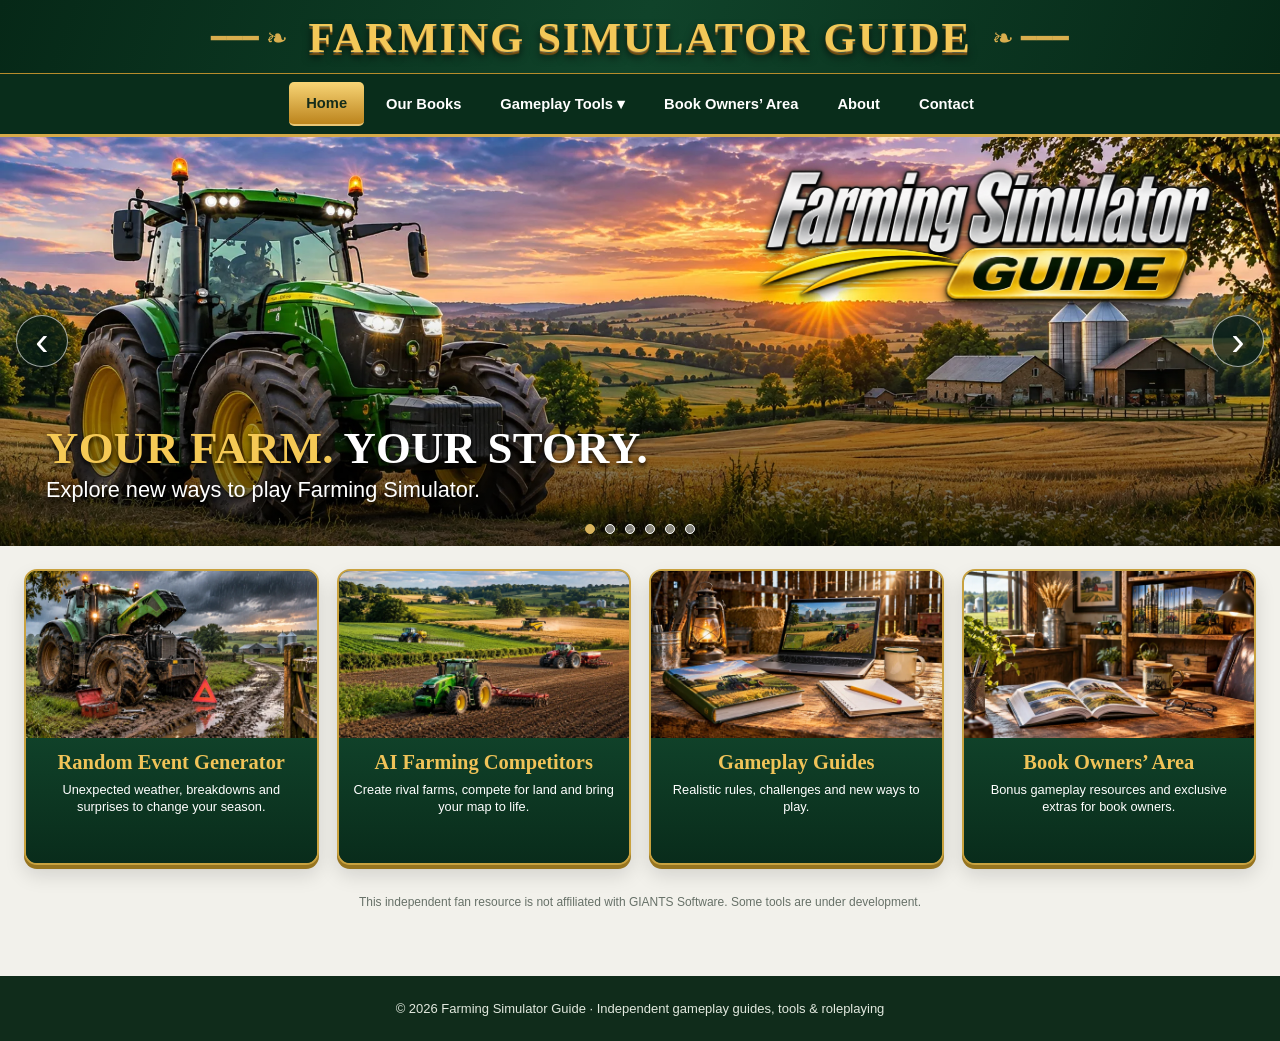
==== index.html @ 4d7d8527 "Fix link to Random Events in navigation Updated the link for Random Events in the navigation menu." ====
<!doctype html><html lang="en"><head><meta charset="utf-8"><meta name="viewport" content="width=device-width,initial-scale=1"><meta name="description" content="Farming Simulator Guide — gameplay tools, roleplaying guides and farming challenges."><title>Home | Farming Simulator Guide</title><link rel="stylesheet" href="style.css"></head><body><header class="brand"><a href="index.html" aria-label="Farming Simulator Guide home"><span class="brand-line" aria-hidden="true">━━━ ❧</span><span class="brand-title">FARMING SIMULATOR GUIDE</span><span class="brand-line" aria-hidden="true">❧ ━━━</span></a></header><nav class="nav" aria-label="Main navigation"><a href="index.html">Home</a><a href="books.html">Our Books</a><div class="nav-menu"><button type="button" class="nav-toggle" aria-expanded="false">Gameplay Tools ▾</button><div class="nav-dropdown"><a href="random-events/">Random Events</a><a href="ai-competitors.html">AI Farming Competitors</a><a href="gameplay-guides.html">Gameplay Guides</a></div></div><a href="book-owners.html">Book Owners’ Area</a><a href="about.html">About</a><a href="contact.html">Contact</a></nav><section class="slider" id="home" aria-label="Farming scenes slideshow"><div class="slide active first-slide" aria-hidden="false"><img class="slide-photo" src="assets/first-banner-no-stripe.webp" alt="Green tractor and countryside at sunset"><img class="hero-logo-image" src="assets/farming-simulator-guide-logo.png" alt="Farming Simulator Guide"><div class="caption"><h1><em>YOUR FARM.</em> YOUR STORY.</h1><p>Explore new ways to play Farming Simulator.</p></div></div><div class="slide " aria-hidden="true"><img class="slide-photo" src="assets/events.webp" alt="Fields and countryside"><div class="caption"><h1><em>MAKE EVERY SEASON</em> DIFFERENT</h1><p>New challenges. New opportunities. Every year.</p></div></div><div class="slide " aria-hidden="true"><img class="slide-photo" src="assets/competitors.webp" alt="Working farm landscape"><div class="caption"><h1><em>YOUR NEIGHBOURS.</em> YOUR RIVALS.</h1><p>Bring competing farms and changing fortunes to life.</p></div></div><div class="slide " aria-hidden="true"><img class="slide-photo" src="assets/books.webp" alt="Farm scene"><div class="caption"><h1><em>EXPECT THE</em> UNEXPECTED</h1><p>Random events can change the course of your farm.</p></div></div><div class="slide " aria-hidden="true"><img class="slide-photo" src="assets/owners.webp" alt="Rural farm"><div class="caption"><h1><em>BUILD YOUR FARMING</em> LEGACY</h1><p>Start small. Make decisions. Shape your future.</p></div></div><div class="slide " aria-hidden="true"><img class="slide-photo" src="assets/sixth-banner-clean.webp" alt="Green tractor on rolling farmland at sunset"><div class="caption"><h1><em>EVERY FARM</em> HAS A STORY</h1><p>Create a farming experience that is uniquely yours.</p></div></div><button class="slide-arrow previous" aria-label="Previous banner">‹</button><button class="slide-arrow next" aria-label="Next banner">›</button><div class="dots" aria-label="Select banner"></div></section><main id="tools"><div class="intro"><h2>Bring Your Farm to Life</h2><p>Realistic challenges, rival farmers and new ideas for every Farming Simulator season.</p></div><div class="grid"><a class="tile" id="events" href="random-events/"><div class="pic"><img src="assets/box-events.webp" alt="Lightning storm and dramatic weather" loading="lazy"></div><div class="tile-copy"><h3>Random Event Generator</h3><p>Unexpected weather, breakdowns and surprises to change your season.</p></div></a><a class="tile" id="competitors" href="ai-competitors.html"><div class="pic"><img src="assets/box-competitors.webp" alt="Neighbouring farms and agricultural machinery" loading="lazy"></div><div class="tile-copy"><h3>AI Farming Competitors</h3><p>Create rival farms, compete for land and bring your map to life.</p></div></a><a class="tile" id="guides" href="gameplay-guides.html"><div class="pic"><img src="assets/box-guides.webp" alt="Countryside farming scene" loading="lazy"></div><div class="tile-copy"><h3>Gameplay Guides</h3><p>Realistic rules, challenges and new ways to play.</p></div></a><a class="tile" id="owners" href="book-owners.html"><div class="pic"><img src="assets/box-owners.webp" alt="Farm countryside" loading="lazy"></div><div class="tile-copy"><h3>Book Owners’ Area</h3><p>Bonus gameplay resources and exclusive extras for book owners.</p></div></a></div><p class="note">This independent fan resource is not affiliated with GIANTS Software. Some tools are under development.</p></main><footer>© 2026 Farming Simulator Guide · Independent gameplay guides, tools &amp; roleplaying</footer><script src="slideshow.js" defer></script><script>document.querySelectorAll(".nav a").forEach(a=>{if(a.getAttribute("href")===location.pathname.split("/").pop()||(location.pathname.endsWith("/")&&a.getAttribute("href")==="index.html"))a.setAttribute("aria-current","page")})</script><script src="navigation.js" defer></script></body></html>
---- style.css ----
:root{--green:#123721;--gold:#d8b35c}*{box-sizing:border-box}body{margin:0;background:#f2f1eb;color:#1e3526;font-family:Arial,Helvetica,sans-serif}.brand{background:#10351f;color:white;text-align:center;min-height:clamp(105px,13vw,170px);padding:0}.brand strong{display:block;font-size:clamp(24px,3.4vw,43px);font-weight:900;letter-spacing:.06em;text-shadow:0 2px 2px #0008}.brand strong span{color:#b8c7bf}.brand small{display:block;color:#e1c37a;letter-spacing:.24em;font-size:11px;margin-top:5px}.nav{background:#204c30;display:flex;justify-content:center;gap:3px;flex-wrap:wrap;padding:8px}.nav a{color:white;text-decoration:none;font-size:14px;font-weight:700;padding:10px 15px}.nav a:hover{background:#3b6846}.slider{position:relative;height:clamp(290px,38vw,490px);overflow:hidden;background:#172d1d}.slide{position:absolute;inset:0;opacity:0;transition:opacity 1s ease;pointer-events:none}.slide.active{opacity:1;pointer-events:auto}.slide img{width:100%;height:100%;object-fit:cover;object-position:center}.slide:after{content:"";position:absolute;inset:40% 0 0;background:linear-gradient(transparent,rgba(5,21,10,.88))}.caption{position:absolute;z-index:2;bottom:42px;left:max(5%,calc((100vw - 1160px)/2));right:8%;color:white;text-shadow:0 2px 7px #000c}.caption h1{font-size:clamp(25px,3.4vw,47px);margin:0 0 7px;letter-spacing:.035em;line-height:1.08}.caption h1 em{font-style:normal;color:var(--gold)}.caption p{font-size:clamp(14px,1.6vw,20px);margin:0;color:#f2f2e9}.dots{position:absolute;z-index:3;bottom:12px;left:0;right:0;display:flex;justify-content:center;gap:10px}.dots button{border:1px solid white;background:#ffffff77;border-radius:50%;width:10px;height:10px;padding:0;cursor:pointer}.dots button.active{background:var(--gold);border-color:var(--gold)}main{max-width:1180px;margin:auto;padding:34px 20px 55px}.intro{text-align:center;margin-bottom:30px}.intro h2{font-size:clamp(24px,3vw,34px);margin:0 0 10px;color:#173e26}.intro p{color:#536457;margin:0;font-size:16px;line-height:1.5}.grid{display:grid;grid-template-columns:repeat(4,minmax(0,1fr));gap:16px}.tile{border:2px solid #bfa15a;border-radius:8px;overflow:hidden;background:#183d27;box-shadow:0 5px 16px #0002;text-decoration:none;color:white}.tile .pic{height:180px;position:relative;overflow:hidden}.pic img{width:100%;height:100%;object-fit:cover;transition:transform .3s}.tile:hover img{transform:scale(1.04)}.pic:after{content:"";position:absolute;inset:0;background:linear-gradient(#0002,#081a0c9c)}.overlay{position:absolute;z-index:1;inset:0;display:flex;flex-direction:column;align-items:center;justify-content:center;gap:8px;text-align:center;padding:12px}.overlay svg{width:50px;height:50px;fill:none;stroke:white;stroke-width:2;stroke-linecap:round;stroke-linejoin:round;filter:drop-shadow(0 2px 3px #0008)}.overlay h3{font-size:clamp(16px,1.65vw,23px);text-shadow:0 2px 6px #000;margin:0}.tile p{margin:0;min-height:70px;padding:13px 10px;text-align:center;font-size:13px;line-height:1.5;color:#e4eadd}.note{text-align:center;color:#677168;font-size:12px;line-height:1.6;margin-top:24px}footer{background:#102c1b;color:#e2e9df;padding:25px;text-align:center;font-size:13px}@media(max-width:650px){.brand strong{letter-spacing:0}.brand small{letter-spacing:.12em}.nav a{padding:9px;font-size:12px}.grid{grid-template-columns:repeat(2,minmax(0,1fr))}.slider{height:340px}.caption{bottom:43px;left:20px;right:20px}.tile .pic{height:190px}}
@media(max-width:430px){.grid{grid-template-columns:1fr}} .intro{display:none}main{padding-top:22px}
.brand{display:flex;justify-content:center;align-items:center;padding:10px 20px}.brand img{height:clamp(85px,11vw,148px);max-width:min(85%,550px);object-fit:contain;background:#fff;border-radius:4px}.nav a[aria-current="page"]{color:#e9c574;border-bottom:2px solid #e9c574}.inner{max-width:950px;margin:35px auto 75px;padding:0 22px;min-height:45vh}.inner h1{color:#173e26}.inner p{line-height:1.65}.inner a{color:#145b32}.coming{background:white;border-left:4px solid #d8b35c;padding:22px;border-radius:5px}.home-link{display:inline-block;margin-top:15px}.nav{gap:2px}.nav a{padding:10px 12px}@media(max-width:700px){.brand img{max-width:95%}}
/* Approved dark green and gold homepage branding */
.brand{min-height:0;padding:14px 15px 10px;background:linear-gradient(110deg,#062817,#10432a 50%,#062817);border-bottom:1px solid #b78c2c}.brand a{display:flex;align-items:center;justify-content:center;gap:20px;text-decoration:none}.brand-title{font-family:Georgia,serif;font-weight:900;letter-spacing:.045em;font-size:clamp(21px,3.3vw,53px);line-height:1.15;color:#f3c858;text-shadow:0 1px #fff3,0 3px 1px #765013,0 5px 8px #000b}.brand-line{color:#d9ae4e;font-size:clamp(12px,2vw,28px);white-space:nowrap}.nav{background:#092d1b;border-bottom:3px solid #d6aa49;gap:5px;align-items:center}.nav a,.nav-toggle{font:700 clamp(12px,1.15vw,17px) Arial,sans-serif;color:#fff;padding:13px 17px;border:0;background:none;cursor:pointer;text-decoration:none}.nav a:hover,.nav-toggle:hover{background:#1c5234;color:#f6d577}.nav>a:first-child{background:linear-gradient(#f8d576,#bc841d);color:#152c1a;border-radius:5px}.nav-menu{position:relative}.nav-dropdown{display:none;position:absolute;top:100%;left:0;z-index:20;background:#0d3521;min-width:215px;box-shadow:0 7px 15px #0008}.nav-dropdown a{display:block;font-size:14px}.nav-menu:hover .nav-dropdown,.nav-menu:focus-within .nav-dropdown,.nav-toggle[aria-expanded="true"]+.nav-dropdown{display:block}.slider{height:clamp(300px,32vw,530px)}.slide:first-child:after{display:none}.slide:first-child img{object-position:center}.slide-arrow{position:absolute;z-index:5;top:50%;transform:translateY(-50%);background:#081e15b8;border:1px solid #fff9;border-radius:50%;color:white;font-size:40px;width:52px;height:52px;line-height:35px;cursor:pointer}.slide-arrow.previous{left:16px}.slide-arrow.next{right:16px}.slider.showing-first .slide-arrow{opacity:0;}.slider.showing-first .slide-arrow:focus-visible,.slider.showing-first .slide-arrow:hover{opacity:1}.slider.showing-first .dots{opacity:0}.slider.showing-first .dots:hover,.slider.showing-first .dots:focus-within{opacity:1}.caption h1{font-family:Georgia,serif;text-shadow:0 3px 5px #000e}.caption h1 em{color:#f3c85b}.tile{border-color:#c9a23f;border-radius:16px;box-shadow:0 4px 0 #977520,0 10px 20px #0002}.tile .pic{height:190px}.tile p{background:linear-gradient(#104827,#082d18);font-size:15px;min-height:78px}.overlay svg{width:60px;height:60px;stroke-width:2.4}.overlay h3{font-size:clamp(18px,1.6vw,25px)}main{max-width:1550px;padding:23px 24px 52px}.grid{gap:18px}.note{margin-top:28px}@media(max-width:700px){.brand-line{display:none}.nav a,.nav-toggle{padding:10px 9px}.slider{height:340px}.slide:first-child img{object-fit:cover;object-position:center}.slide-arrow{width:40px;height:40px;font-size:30px}.tile .pic{height:160px}}


/* First banner: clean photograph, real HTML logo and identical caption styles. */
.first-slide::after{display:block!important;inset:35% 0 0;background:linear-gradient(transparent,rgba(5,21,10,.80))}
.first-slide .caption{bottom:42px}
.hero-logo{position:absolute;z-index:2;top:8%;right:7%;display:flex;flex-direction:column;align-items:center;filter:drop-shadow(0 3px 4px #000a);pointer-events:none}
.hero-logo span{font-family:Arial,Helvetica,sans-serif;font-size:clamp(23px,3.3vw,52px);font-weight:1000;font-style:italic;letter-spacing:-.07em;line-height:1.05;color:#f6f7f5;-webkit-text-stroke:1.5px #13251b;text-shadow:2px 3px 1px #000}
.hero-logo strong{font:italic 900 clamp(15px,1.8vw,29px) Arial,Helvetica,sans-serif;color:#153b21;background:linear-gradient(#f9d77b,#d6a33d);border:2px solid #e8c56c;border-radius:7px;padding:3px 28px;box-shadow:0 3px 5px #0009}
@media(max-width:700px){.hero-logo{top:9%;right:5%}.hero-logo span{font-size:clamp(18px,5vw,28px)}.hero-logo strong{font-size:15px;padding:2px 18px}}

/* Hero assets are independent: background photograph, transparent logo, HTML copy. */
.first-slide .hero-logo{top:7%;right:5%;width:min(46%,660px);display:flex;align-items:center;gap:0;filter:drop-shadow(0 3px 4px #000a)}
.first-slide .hero-logo img{display:block;width:100%;height:auto;object-fit:contain;max-width:none;background:none;border:0}
.first-slide .hero-logo strong{font:italic 900 clamp(17px,2.7vw,40px) Arial,sans-serif;letter-spacing:.06em;padding:4px 40px;transform:skew(-9deg);border-radius:10px;background:linear-gradient(#ffe69a,#e3ad32 65%,#a86b0a);border:2px solid #ffe18a;color:#13381d;box-shadow:0 4px 7px #0009;margin-top:-10px}
.first-slide .caption{left:6%;bottom:46px;right:20%}
.first-slide .caption h1{font-family:Georgia,'Times New Roman',serif;font-size:clamp(23px,3.2vw,48px)}
@media(max-width:700px){.first-slide .hero-logo{width:55%;right:4%;top:7%}.first-slide .hero-logo strong{font-size:15px;padding:3px 20px}.first-slide .caption{left:5%;right:5%;bottom:40px}}

/* Homepage: photographs, logo and all copy are independent elements. */
.slider .slide .slide-photo{width:100%;height:100%;object-fit:cover;display:block}
.hero-logo-image{position:absolute;z-index:3;top:6%;right:5%;width:min(47%,680px);height:auto!important;object-fit:contain!important;filter:drop-shadow(0 3px 5px #0009)}
.slide .caption{left:5%;right:4%;bottom:42px;max-width:1100px}
.slide .caption h1{font-family:Georgia,'Times New Roman',serif;font-size:clamp(24px,3.2vw,49px);font-weight:700;letter-spacing:.005em;color:#fff}
.slide .caption h1 em{font-style:normal;color:#f3c85b}
.slide .caption p{font:400 clamp(15px,1.45vw,21px) Arial,sans-serif;color:white}
.slide:after,.first-slide:after{content:'';display:block!important;position:absolute;inset:45% 0 0;background:linear-gradient(transparent,rgba(0,0,0,.65));pointer-events:none}
/* Remove old green ribbons and decorative striped borders from all slides. */
.slider,.slide,.slide-photo{border:0!important;box-shadow:none!important}
.slider .dots{opacity:1!important}
.slider .slide-arrow{opacity:1!important}
.tile{border:2px solid #c9a23f;border-radius:13px;background:#0c301d;overflow:hidden}
.tile .pic{height:clamp(145px,13vw,205px)}
.tile .pic:after{display:none}
.tile .pic img{object-fit:cover}
.tile-copy{background:linear-gradient(180deg,#104129,#092c1b);padding:13px 12px 17px;min-height:125px;text-align:center}
.tile-copy h3{font:700 clamp(17px,1.6vw,24px) Georgia,serif;color:#f0c358;margin:0 0 7px}
.tile-copy p{background:none;min-height:0;padding:0;font-size:clamp(12px,1vw,15px);line-height:1.4;color:#fff;margin:0}
@media(max-width:700px){.hero-logo-image{width:55%;right:4%;top:6%}.slide .caption{bottom:40px;left:5%;right:5%}.tile-copy{min-height:115px}}


/* APPROVED HOMEPAGE BANNERS: separate photo, logo and editable captions. */
.slider{border:0!important;box-shadow:none!important;background:#092818}
.slider .slide{border:0!important;box-shadow:none!important}
.slider .slide-photo{position:absolute;inset:0;width:100%;height:100%;object-fit:cover;object-position:center;}
.slider .slide::before{content:none!important}
.slider .slide::after{content:""!important;display:block!important;position:absolute;inset:42% 0 0;background:linear-gradient(transparent,rgba(0,0,0,.70));pointer-events:none}
.slider .caption{position:absolute;z-index:3;bottom:43px;left:3.6%;right:4%;max-width:none;text-shadow:1px 3px 5px #000e}
.slider .caption h1{font-family:Georgia,'Times New Roman',serif;font-size:clamp(25px,3.5vw,61px);font-weight:700;letter-spacing:.005em;line-height:1.05;margin:0 0 5px;color:#fff}
.slider .caption h1 em{font-style:normal;color:#f5c955}
.slider .caption p{font-family:Arial,Helvetica,sans-serif;font-size:clamp(14px,1.7vw,24px);font-weight:400;color:#fff;margin:0}
.slider .hero-logo-image{position:absolute;z-index:4;top:4%;right:3.5%;width:min(39%,660px);height:auto!important;object-fit:contain!important;filter:drop-shadow(0 3px 5px #000a)}
.slider .dots,.slider .slide-arrow{opacity:1!important}
@media(max-width:700px){.slider .hero-logo-image{width:52%;top:5%;right:3%}.slider .caption{left:5%;bottom:43px;right:4%}.slider .caption h1{font-size:clamp(22px,5vw,34px)}.slider .caption p{font-size:clamp(13px,3vw,17px)}}

/* First banner only: preserve natural image proportions, no stretching. */
.slider .first-slide .slide-photo{object-fit:cover!important;object-position:center center!important;}
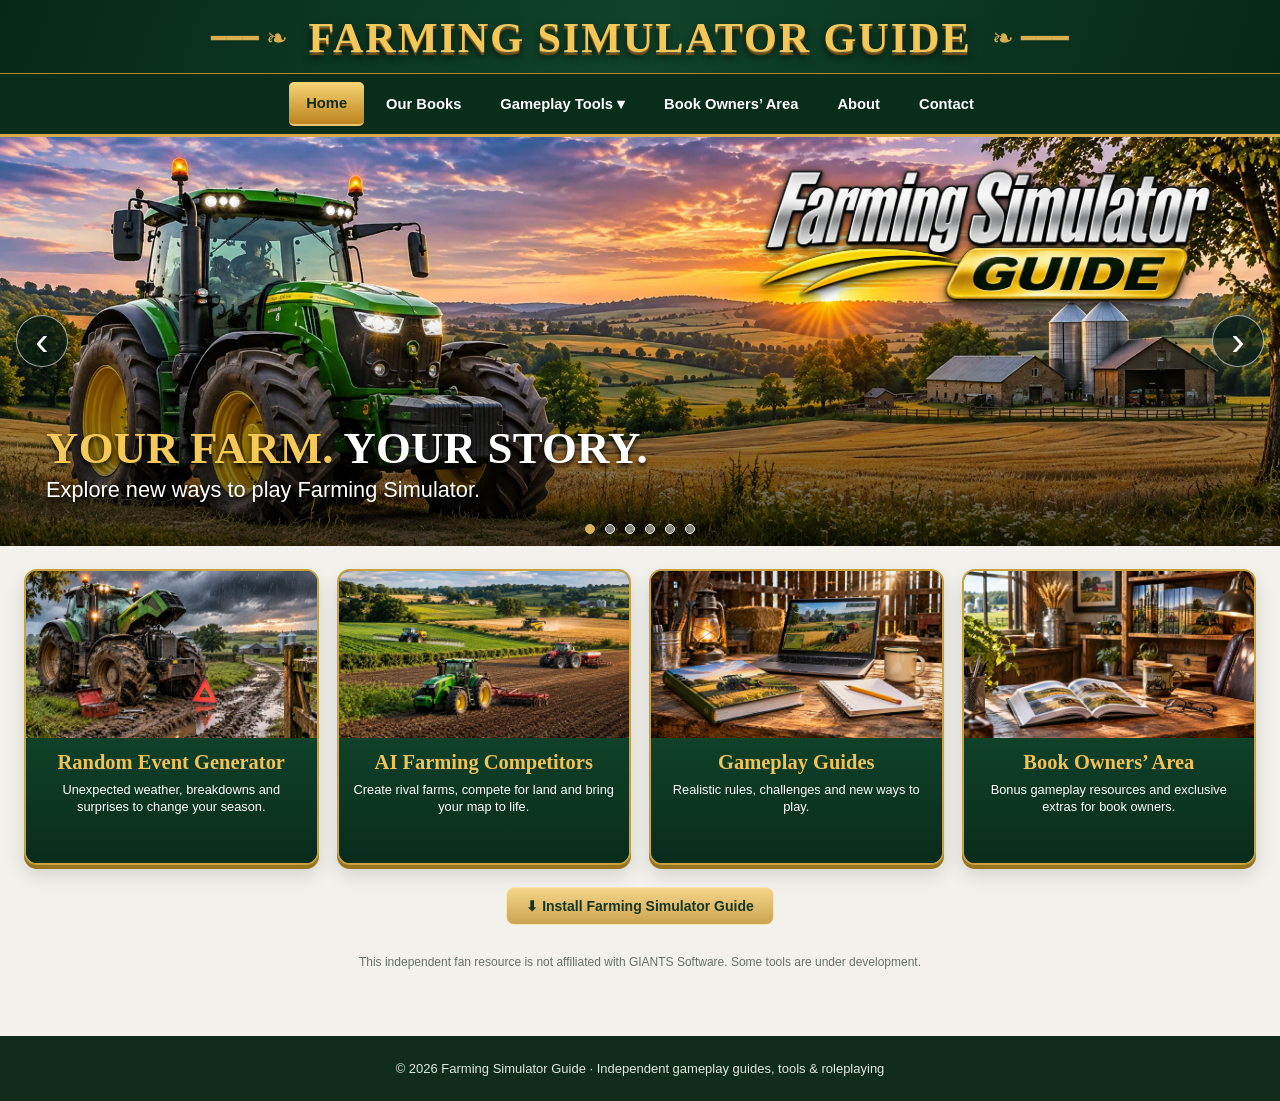
==== commit cf020bda: "Add files via upload" ====
--- a/index.html
+++ b/index.html
@@ -1 +1,24 @@
-<!doctype html><html lang="en"><head><meta charset="utf-8"><meta name="viewport" content="width=device-width,initial-scale=1"><meta name="description" content="Farming Simulator Guide — gameplay tools, roleplaying guides and farming challenges."><title>Home | Farming Simulator Guide</title><link rel="stylesheet" href="style.css"></head><body><header class="brand"><a href="index.html" aria-label="Farming Simulator Guide home"><span class="brand-line" aria-hidden="true">━━━ ❧</span><span class="brand-title">FARMING SIMULATOR GUIDE</span><span class="brand-line" aria-hidden="true">❧ ━━━</span></a></header><nav class="nav" aria-label="Main navigation"><a href="index.html">Home</a><a href="books.html">Our Books</a><div class="nav-menu"><button type="button" class="nav-toggle" aria-expanded="false">Gameplay Tools ▾</button><div class="nav-dropdown"><a href="random-events/">Random Events</a><a href="ai-competitors.html">AI Farming Competitors</a><a href="gameplay-guides.html">Gameplay Guides</a></div></div><a href="book-owners.html">Book Owners’ Area</a><a href="about.html">About</a><a href="contact.html">Contact</a></nav><section class="slider" id="home" aria-label="Farming scenes slideshow"><div class="slide active first-slide" aria-hidden="false"><img class="slide-photo" src="assets/first-banner-no-stripe.webp" alt="Green tractor and countryside at sunset"><img class="hero-logo-image" src="assets/farming-simulator-guide-logo.png" alt="Farming Simulator Guide"><div class="caption"><h1><em>YOUR FARM.</em> YOUR STORY.</h1><p>Explore new ways to play Farming Simulator.</p></div></div><div class="slide " aria-hidden="true"><img class="slide-photo" src="assets/events.webp" alt="Fields and countryside"><div class="caption"><h1><em>MAKE EVERY SEASON</em> DIFFERENT</h1><p>New challenges. New opportunities. Every year.</p></div></div><div class="slide " aria-hidden="true"><img class="slide-photo" src="assets/competitors.webp" alt="Working farm landscape"><div class="caption"><h1><em>YOUR NEIGHBOURS.</em> YOUR RIVALS.</h1><p>Bring competing farms and changing fortunes to life.</p></div></div><div class="slide " aria-hidden="true"><img class="slide-photo" src="assets/books.webp" alt="Farm scene"><div class="caption"><h1><em>EXPECT THE</em> UNEXPECTED</h1><p>Random events can change the course of your farm.</p></div></div><div class="slide " aria-hidden="true"><img class="slide-photo" src="assets/owners.webp" alt="Rural farm"><div class="caption"><h1><em>BUILD YOUR FARMING</em> LEGACY</h1><p>Start small. Make decisions. Shape your future.</p></div></div><div class="slide " aria-hidden="true"><img class="slide-photo" src="assets/sixth-banner-clean.webp" alt="Green tractor on rolling farmland at sunset"><div class="caption"><h1><em>EVERY FARM</em> HAS A STORY</h1><p>Create a farming experience that is uniquely yours.</p></div></div><button class="slide-arrow previous" aria-label="Previous banner">‹</button><button class="slide-arrow next" aria-label="Next banner">›</button><div class="dots" aria-label="Select banner"></div></section><main id="tools"><div class="intro"><h2>Bring Your Farm to Life</h2><p>Realistic challenges, rival farmers and new ideas for every Farming Simulator season.</p></div><div class="grid"><a class="tile" id="events" href="random-events/"><div class="pic"><img src="assets/box-events.webp" alt="Lightning storm and dramatic weather" loading="lazy"></div><div class="tile-copy"><h3>Random Event Generator</h3><p>Unexpected weather, breakdowns and surprises to change your season.</p></div></a><a class="tile" id="competitors" href="ai-competitors.html"><div class="pic"><img src="assets/box-competitors.webp" alt="Neighbouring farms and agricultural machinery" loading="lazy"></div><div class="tile-copy"><h3>AI Farming Competitors</h3><p>Create rival farms, compete for land and bring your map to life.</p></div></a><a class="tile" id="guides" href="gameplay-guides.html"><div class="pic"><img src="assets/box-guides.webp" alt="Countryside farming scene" loading="lazy"></div><div class="tile-copy"><h3>Gameplay Guides</h3><p>Realistic rules, challenges and new ways to play.</p></div></a><a class="tile" id="owners" href="book-owners.html"><div class="pic"><img src="assets/box-owners.webp" alt="Farm countryside" loading="lazy"></div><div class="tile-copy"><h3>Book Owners’ Area</h3><p>Bonus gameplay resources and exclusive extras for book owners.</p></div></a></div><p class="note">This independent fan resource is not affiliated with GIANTS Software. Some tools are under development.</p></main><footer>© 2026 Farming Simulator Guide · Independent gameplay guides, tools &amp; roleplaying</footer><script src="slideshow.js" defer></script><script>document.querySelectorAll(".nav a").forEach(a=>{if(a.getAttribute("href")===location.pathname.split("/").pop()||(location.pathname.endsWith("/")&&a.getAttribute("href")==="index.html"))a.setAttribute("aria-current","page")})</script><script src="navigation.js" defer></script></body></html>
+<!doctype html><html lang="en"><head><meta charset="utf-8"><meta name="viewport" content="width=device-width,initial-scale=1"><meta name="description" content="Farming Simulator Guide — gameplay tools, roleplaying guides and farming challenges."><title>Home | Farming Simulator Guide</title><link rel="stylesheet" href="style.css"><link rel="manifest" href="/manifest.webmanifest"><link rel="apple-touch-icon" href="/random-events/icons/icon-192.png"><meta name="theme-color" content="#062b1e"><style>
+.home-install{text-align:center;margin:22px auto 8px}.home-install[hidden],.install-help[hidden]{display:none!important}
+.home-install-button{font:700 14px inherit;font-family:inherit;font-size:14px;font-weight:750;color:#173622;background:linear-gradient(#f5d58a,#cba34f);border:1px solid #f9e5b1;border-radius:8px;padding:10px 19px;cursor:pointer}
+.home-install-button:focus-visible,.install-help button:focus-visible{outline:3px solid white;outline-offset:3px}
+.install-help{position:fixed;inset:0;z-index:10000;background:#000b;display:flex;justify-content:center;align-items:center;padding:18px}.install-help-panel{max-width:440px;width:100%;padding:22px;border-radius:14px;background:#082c20;border:2px solid #d7b56a;color:#f8f2dd;box-shadow:0 12px 40px #0008}.install-help-panel h2{color:#f5d58a;margin-top:0}.install-help-panel p{line-height:1.5}.install-help-panel button{background:#d7b56a;color:#102b20;border:0;border-radius:7px;padding:10px 22px;font-weight:700;cursor:pointer}
+</style></head><body><header class="brand"><a href="index.html" aria-label="Farming Simulator Guide home"><span class="brand-line" aria-hidden="true">━━━ ❧</span><span class="brand-title">FARMING SIMULATOR GUIDE</span><span class="brand-line" aria-hidden="true">❧ ━━━</span></a></header><nav class="nav" aria-label="Main navigation"><a href="index.html">Home</a><a href="books.html">Our Books</a><div class="nav-menu"><button type="button" class="nav-toggle" aria-expanded="false">Gameplay Tools ▾</button><div class="nav-dropdown"><a href="random-events/">Random Events</a><a href="ai-competitors.html">AI Farming Competitors</a><a href="gameplay-guides.html">Gameplay Guides</a></div></div><a href="book-owners.html">Book Owners’ Area</a><a href="about.html">About</a><a href="contact.html">Contact</a></nav><section class="slider" id="home" aria-label="Farming scenes slideshow"><div class="slide active first-slide" aria-hidden="false"><img class="slide-photo" src="assets/first-banner-no-stripe.webp" alt="Green tractor and countryside at sunset"><img class="hero-logo-image" src="assets/farming-simulator-guide-logo.png" alt="Farming Simulator Guide"><div class="caption"><h1><em>YOUR FARM.</em> YOUR STORY.</h1><p>Explore new ways to play Farming Simulator.</p></div></div><div class="slide " aria-hidden="true"><img class="slide-photo" src="assets/events.webp" alt="Fields and countryside"><div class="caption"><h1><em>MAKE EVERY SEASON</em> DIFFERENT</h1><p>New challenges. New opportunities. Every year.</p></div></div><div class="slide " aria-hidden="true"><img class="slide-photo" src="assets/competitors.webp" alt="Working farm landscape"><div class="caption"><h1><em>YOUR NEIGHBOURS.</em> YOUR RIVALS.</h1><p>Bring competing farms and changing fortunes to life.</p></div></div><div class="slide " aria-hidden="true"><img class="slide-photo" src="assets/books.webp" alt="Farm scene"><div class="caption"><h1><em>EXPECT THE</em> UNEXPECTED</h1><p>Random events can change the course of your farm.</p></div></div><div class="slide " aria-hidden="true"><img class="slide-photo" src="assets/owners.webp" alt="Rural farm"><div class="caption"><h1><em>BUILD YOUR FARMING</em> LEGACY</h1><p>Start small. Make decisions. Shape your future.</p></div></div><div class="slide " aria-hidden="true"><img class="slide-photo" src="assets/sixth-banner-clean.webp" alt="Green tractor on rolling farmland at sunset"><div class="caption"><h1><em>EVERY FARM</em> HAS A STORY</h1><p>Create a farming experience that is uniquely yours.</p></div></div><button class="slide-arrow previous" aria-label="Previous banner">‹</button><button class="slide-arrow next" aria-label="Next banner">›</button><div class="dots" aria-label="Select banner"></div></section><main id="tools"><div class="intro"><h2>Bring Your Farm to Life</h2><p>Realistic challenges, rival farmers and new ideas for every Farming Simulator season.</p></div><div class="grid"><a class="tile" id="events" href="random-events/"><div class="pic"><img src="assets/box-events.webp" alt="Lightning storm and dramatic weather" loading="lazy"></div><div class="tile-copy"><h3>Random Event Generator</h3><p>Unexpected weather, breakdowns and surprises to change your season.</p></div></a><a class="tile" id="competitors" href="ai-competitors.html"><div class="pic"><img src="assets/box-competitors.webp" alt="Neighbouring farms and agricultural machinery" loading="lazy"></div><div class="tile-copy"><h3>AI Farming Competitors</h3><p>Create rival farms, compete for land and bring your map to life.</p></div></a><a class="tile" id="guides" href="gameplay-guides.html"><div class="pic"><img src="assets/box-guides.webp" alt="Countryside farming scene" loading="lazy"></div><div class="tile-copy"><h3>Gameplay Guides</h3><p>Realistic rules, challenges and new ways to play.</p></div></a><a class="tile" id="owners" href="book-owners.html"><div class="pic"><img src="assets/box-owners.webp" alt="Farm countryside" loading="lazy"></div><div class="tile-copy"><h3>Book Owners’ Area</h3><p>Bonus gameplay resources and exclusive extras for book owners.</p></div></a></div><div class="home-install" id="homeInstallArea"><button class="home-install-button" type="button" id="installFreeApp">⬇ Install Farming Simulator Guide</button></div><div class="install-help" id="installHelp" role="dialog" aria-modal="true" aria-labelledby="installHelpTitle" hidden><div class="install-help-panel"><h2 id="installHelpTitle">Install Farming Simulator Guide</h2><p id="installHelpMessage"></p><button type="button" id="installHelpClose">Close</button></div></div><p class="note">This independent fan resource is not affiliated with GIANTS Software. Some tools are under development.</p></main><footer>© 2026 Farming Simulator Guide · Independent gameplay guides, tools &amp; roleplaying</footer><script src="slideshow.js" defer></script><script>document.querySelectorAll(".nav a").forEach(a=>{if(a.getAttribute("href")===location.pathname.split("/").pop()||(location.pathname.endsWith("/")&&a.getAttribute("href")==="index.html"))a.setAttribute("aria-current","page")})</script><script src="navigation.js" defer></script><script id="install-app-script">(function(){
+let deferredPrompt=null;
+const area=document.getElementById('homeInstallArea'),button=document.getElementById('installFreeApp'),dialog=document.getElementById('installHelp'),message=document.getElementById('installHelpMessage'),close=document.getElementById('installHelpClose');
+const standalone=()=>window.matchMedia('(display-mode: standalone)').matches||navigator.standalone===true;
+if(standalone())area.hidden=true;
+window.addEventListener('beforeinstallprompt',event=>{event.preventDefault();deferredPrompt=event;});
+window.addEventListener('appinstalled',()=>{deferredPrompt=null;area.hidden=true;});
+function dismiss(){dialog.hidden=true;button.focus();}
+close.addEventListener('click',dismiss);dialog.addEventListener('click',e=>{if(e.target===dialog)dismiss()});document.addEventListener('keydown',e=>{if(e.key==='Escape'&&!dialog.hidden)dismiss()});
+button.addEventListener('click',async()=>{
+if(deferredPrompt){const prompt=deferredPrompt;deferredPrompt=null;try{await prompt.prompt();const result=await prompt.userChoice;if(result?.outcome==='accepted')area.hidden=true;}catch(e){console.warn('Install prompt unavailable',e)}return;}
+if(standalone())message.textContent='You are already using the installed app.';
+else if(/iphone|ipad|ipod/i.test(navigator.userAgent))message.textContent='In Safari, tap Share, then Add to Home Screen.';
+else if(/android/i.test(navigator.userAgent))message.textContent='In Chrome, tap the three-dot menu (⋮), then choose Install app or Add to Home screen.';
+else message.textContent='In Chrome or Edge, use the browser menu and choose Install Farming Simulator Guide or Install app. The available option depends on your browser.';
+dialog.hidden=false;close.focus();
+});
+if('serviceWorker' in navigator)window.addEventListener('load',()=>navigator.serviceWorker.register('/service-worker.js').catch(e=>console.warn('Offline support unavailable',e)));
+})();</script></body></html>
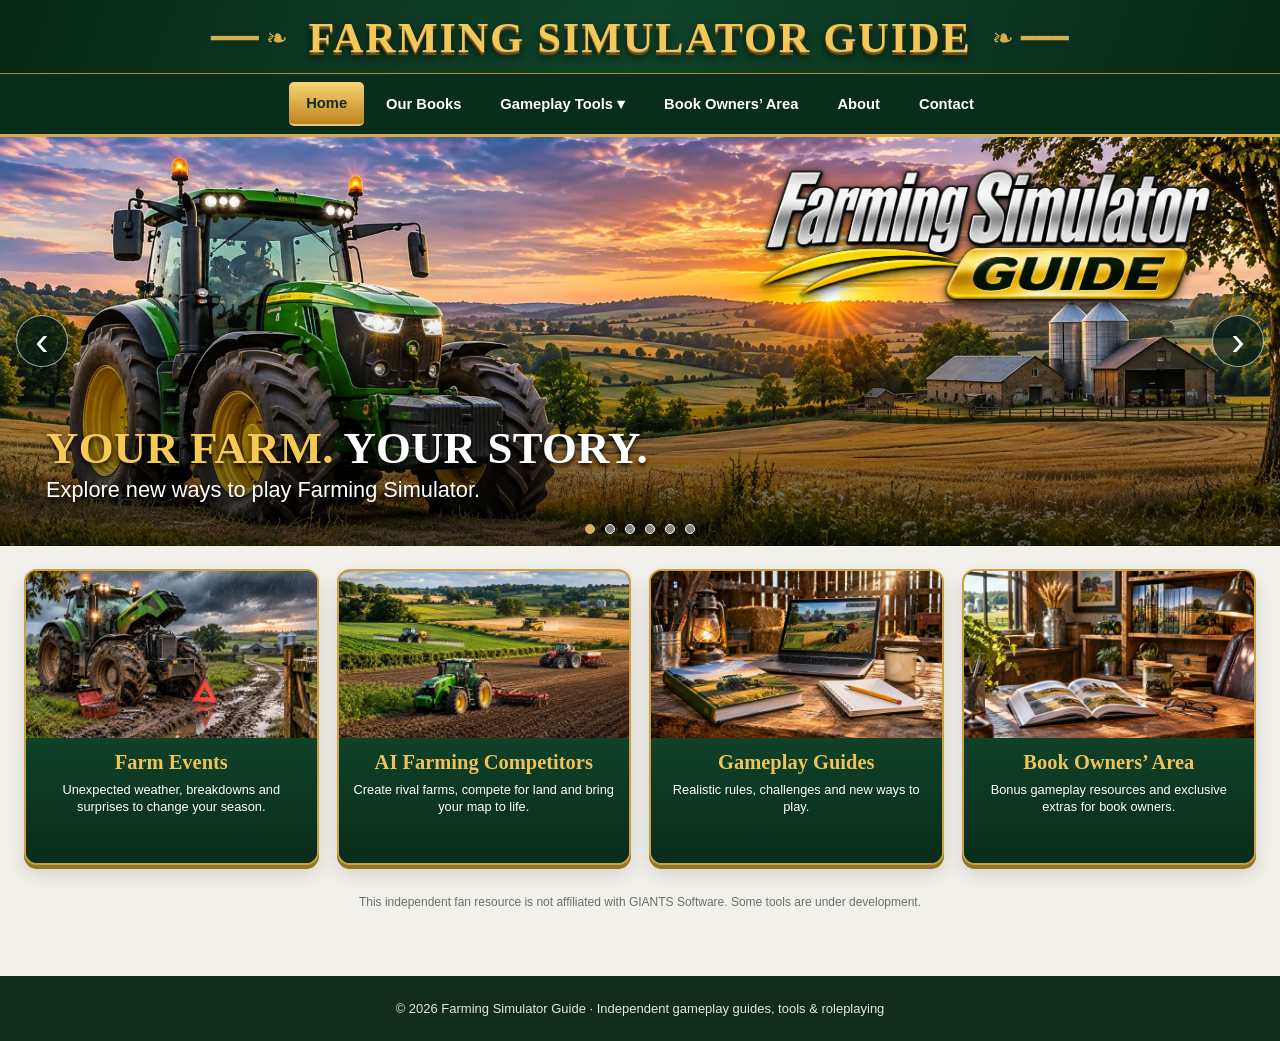
==== commit 1ffec608: "Add files via upload" ====
--- a/index.html
+++ b/index.html
@@ -1,24 +1 @@
-<!doctype html><html lang="en"><head><meta charset="utf-8"><meta name="viewport" content="width=device-width,initial-scale=1"><meta name="description" content="Farming Simulator Guide — gameplay tools, roleplaying guides and farming challenges."><title>Home | Farming Simulator Guide</title><link rel="stylesheet" href="style.css"><link rel="manifest" href="/manifest.webmanifest"><link rel="apple-touch-icon" href="/random-events/icons/icon-192.png"><meta name="theme-color" content="#062b1e"><style>
-.home-install{text-align:center;margin:22px auto 8px}.home-install[hidden],.install-help[hidden]{display:none!important}
-.home-install-button{font:700 14px inherit;font-family:inherit;font-size:14px;font-weight:750;color:#173622;background:linear-gradient(#f5d58a,#cba34f);border:1px solid #f9e5b1;border-radius:8px;padding:10px 19px;cursor:pointer}
-.home-install-button:focus-visible,.install-help button:focus-visible{outline:3px solid white;outline-offset:3px}
-.install-help{position:fixed;inset:0;z-index:10000;background:#000b;display:flex;justify-content:center;align-items:center;padding:18px}.install-help-panel{max-width:440px;width:100%;padding:22px;border-radius:14px;background:#082c20;border:2px solid #d7b56a;color:#f8f2dd;box-shadow:0 12px 40px #0008}.install-help-panel h2{color:#f5d58a;margin-top:0}.install-help-panel p{line-height:1.5}.install-help-panel button{background:#d7b56a;color:#102b20;border:0;border-radius:7px;padding:10px 22px;font-weight:700;cursor:pointer}
-</style></head><body><header class="brand"><a href="index.html" aria-label="Farming Simulator Guide home"><span class="brand-line" aria-hidden="true">━━━ ❧</span><span class="brand-title">FARMING SIMULATOR GUIDE</span><span class="brand-line" aria-hidden="true">❧ ━━━</span></a></header><nav class="nav" aria-label="Main navigation"><a href="index.html">Home</a><a href="books.html">Our Books</a><div class="nav-menu"><button type="button" class="nav-toggle" aria-expanded="false">Gameplay Tools ▾</button><div class="nav-dropdown"><a href="random-events/">Random Events</a><a href="ai-competitors.html">AI Farming Competitors</a><a href="gameplay-guides.html">Gameplay Guides</a></div></div><a href="book-owners.html">Book Owners’ Area</a><a href="about.html">About</a><a href="contact.html">Contact</a></nav><section class="slider" id="home" aria-label="Farming scenes slideshow"><div class="slide active first-slide" aria-hidden="false"><img class="slide-photo" src="assets/first-banner-no-stripe.webp" alt="Green tractor and countryside at sunset"><img class="hero-logo-image" src="assets/farming-simulator-guide-logo.png" alt="Farming Simulator Guide"><div class="caption"><h1><em>YOUR FARM.</em> YOUR STORY.</h1><p>Explore new ways to play Farming Simulator.</p></div></div><div class="slide " aria-hidden="true"><img class="slide-photo" src="assets/events.webp" alt="Fields and countryside"><div class="caption"><h1><em>MAKE EVERY SEASON</em> DIFFERENT</h1><p>New challenges. New opportunities. Every year.</p></div></div><div class="slide " aria-hidden="true"><img class="slide-photo" src="assets/competitors.webp" alt="Working farm landscape"><div class="caption"><h1><em>YOUR NEIGHBOURS.</em> YOUR RIVALS.</h1><p>Bring competing farms and changing fortunes to life.</p></div></div><div class="slide " aria-hidden="true"><img class="slide-photo" src="assets/books.webp" alt="Farm scene"><div class="caption"><h1><em>EXPECT THE</em> UNEXPECTED</h1><p>Random events can change the course of your farm.</p></div></div><div class="slide " aria-hidden="true"><img class="slide-photo" src="assets/owners.webp" alt="Rural farm"><div class="caption"><h1><em>BUILD YOUR FARMING</em> LEGACY</h1><p>Start small. Make decisions. Shape your future.</p></div></div><div class="slide " aria-hidden="true"><img class="slide-photo" src="assets/sixth-banner-clean.webp" alt="Green tractor on rolling farmland at sunset"><div class="caption"><h1><em>EVERY FARM</em> HAS A STORY</h1><p>Create a farming experience that is uniquely yours.</p></div></div><button class="slide-arrow previous" aria-label="Previous banner">‹</button><button class="slide-arrow next" aria-label="Next banner">›</button><div class="dots" aria-label="Select banner"></div></section><main id="tools"><div class="intro"><h2>Bring Your Farm to Life</h2><p>Realistic challenges, rival farmers and new ideas for every Farming Simulator season.</p></div><div class="grid"><a class="tile" id="events" href="random-events/"><div class="pic"><img src="assets/box-events.webp" alt="Lightning storm and dramatic weather" loading="lazy"></div><div class="tile-copy"><h3>Random Event Generator</h3><p>Unexpected weather, breakdowns and surprises to change your season.</p></div></a><a class="tile" id="competitors" href="ai-competitors.html"><div class="pic"><img src="assets/box-competitors.webp" alt="Neighbouring farms and agricultural machinery" loading="lazy"></div><div class="tile-copy"><h3>AI Farming Competitors</h3><p>Create rival farms, compete for land and bring your map to life.</p></div></a><a class="tile" id="guides" href="gameplay-guides.html"><div class="pic"><img src="assets/box-guides.webp" alt="Countryside farming scene" loading="lazy"></div><div class="tile-copy"><h3>Gameplay Guides</h3><p>Realistic rules, challenges and new ways to play.</p></div></a><a class="tile" id="owners" href="book-owners.html"><div class="pic"><img src="assets/box-owners.webp" alt="Farm countryside" loading="lazy"></div><div class="tile-copy"><h3>Book Owners’ Area</h3><p>Bonus gameplay resources and exclusive extras for book owners.</p></div></a></div><div class="home-install" id="homeInstallArea"><button class="home-install-button" type="button" id="installFreeApp">⬇ Install Farming Simulator Guide</button></div><div class="install-help" id="installHelp" role="dialog" aria-modal="true" aria-labelledby="installHelpTitle" hidden><div class="install-help-panel"><h2 id="installHelpTitle">Install Farming Simulator Guide</h2><p id="installHelpMessage"></p><button type="button" id="installHelpClose">Close</button></div></div><p class="note">This independent fan resource is not affiliated with GIANTS Software. Some tools are under development.</p></main><footer>© 2026 Farming Simulator Guide · Independent gameplay guides, tools &amp; roleplaying</footer><script src="slideshow.js" defer></script><script>document.querySelectorAll(".nav a").forEach(a=>{if(a.getAttribute("href")===location.pathname.split("/").pop()||(location.pathname.endsWith("/")&&a.getAttribute("href")==="index.html"))a.setAttribute("aria-current","page")})</script><script src="navigation.js" defer></script><script id="install-app-script">(function(){
-let deferredPrompt=null;
-const area=document.getElementById('homeInstallArea'),button=document.getElementById('installFreeApp'),dialog=document.getElementById('installHelp'),message=document.getElementById('installHelpMessage'),close=document.getElementById('installHelpClose');
-const standalone=()=>window.matchMedia('(display-mode: standalone)').matches||navigator.standalone===true;
-if(standalone())area.hidden=true;
-window.addEventListener('beforeinstallprompt',event=>{event.preventDefault();deferredPrompt=event;});
-window.addEventListener('appinstalled',()=>{deferredPrompt=null;area.hidden=true;});
-function dismiss(){dialog.hidden=true;button.focus();}
-close.addEventListener('click',dismiss);dialog.addEventListener('click',e=>{if(e.target===dialog)dismiss()});document.addEventListener('keydown',e=>{if(e.key==='Escape'&&!dialog.hidden)dismiss()});
-button.addEventListener('click',async()=>{
-if(deferredPrompt){const prompt=deferredPrompt;deferredPrompt=null;try{await prompt.prompt();const result=await prompt.userChoice;if(result?.outcome==='accepted')area.hidden=true;}catch(e){console.warn('Install prompt unavailable',e)}return;}
-if(standalone())message.textContent='You are already using the installed app.';
-else if(/iphone|ipad|ipod/i.test(navigator.userAgent))message.textContent='In Safari, tap Share, then Add to Home Screen.';
-else if(/android/i.test(navigator.userAgent))message.textContent='In Chrome, tap the three-dot menu (⋮), then choose Install app or Add to Home screen.';
-else message.textContent='In Chrome or Edge, use the browser menu and choose Install Farming Simulator Guide or Install app. The available option depends on your browser.';
-dialog.hidden=false;close.focus();
-});
-if('serviceWorker' in navigator)window.addEventListener('load',()=>navigator.serviceWorker.register('/service-worker.js').catch(e=>console.warn('Offline support unavailable',e)));
-})();</script></body></html>
+<!doctype html><html lang="en"><head><meta charset="utf-8"><meta name="viewport" content="width=device-width,initial-scale=1"><meta name="description" content="Farming Simulator Guide — gameplay tools, roleplaying guides and farming challenges."><title>Home | Farming Simulator Guide</title><link rel="stylesheet" href="style.css"><link rel="manifest" href="/manifest.webmanifest"><link rel="apple-touch-icon" href="/random-events/icons/icon-192.png"><meta name="theme-color" content="#062b1e"></head><body><header class="brand"><a href="index.html" aria-label="Farming Simulator Guide home"><span class="brand-line" aria-hidden="true">━━━ ❧</span><span class="brand-title">FARMING SIMULATOR GUIDE</span><span class="brand-line" aria-hidden="true">❧ ━━━</span></a></header><nav class="nav" aria-label="Main navigation"><a href="index.html">Home</a><a href="books.html">Our Books</a><div class="nav-menu"><button type="button" class="nav-toggle" aria-expanded="false">Gameplay Tools ▾</button><div class="nav-dropdown"><a href="random-events/index.html">Farm Events</a><a href="ai-competitors.html">AI Farming Competitors</a><a href="gameplay-guides.html">Gameplay Guides</a></div></div><a href="book-owners.html">Book Owners’ Area</a><a href="about.html">About</a><a href="contact.html">Contact</a></nav><section class="slider" id="home" aria-label="Farming scenes slideshow"><div class="slide active first-slide" aria-hidden="false"><img class="slide-photo" src="assets/first-banner-no-stripe.webp" alt="Green tractor and countryside at sunset"><img class="hero-logo-image" src="assets/farming-simulator-guide-logo.png" alt="Farming Simulator Guide"><div class="caption"><h1><em>YOUR FARM.</em> YOUR STORY.</h1><p>Explore new ways to play Farming Simulator.</p></div></div><div class="slide " aria-hidden="true"><img class="slide-photo" src="assets/events.webp" alt="Fields and countryside"><div class="caption"><h1><em>MAKE EVERY SEASON</em> DIFFERENT</h1><p>New challenges. New opportunities. Every year.</p></div></div><div class="slide " aria-hidden="true"><img class="slide-photo" src="assets/competitors.webp" alt="Working farm landscape"><div class="caption"><h1><em>YOUR NEIGHBOURS.</em> YOUR RIVALS.</h1><p>Bring competing farms and changing fortunes to life.</p></div></div><div class="slide " aria-hidden="true"><img class="slide-photo" src="assets/books.webp" alt="Farm scene"><div class="caption"><h1><em>EXPECT THE</em> UNEXPECTED</h1><p>Random events can change the course of your farm.</p></div></div><div class="slide " aria-hidden="true"><img class="slide-photo" src="assets/owners.webp" alt="Rural farm"><div class="caption"><h1><em>BUILD YOUR FARMING</em> LEGACY</h1><p>Start small. Make decisions. Shape your future.</p></div></div><div class="slide " aria-hidden="true"><img class="slide-photo" src="assets/sixth-banner-clean.webp" alt="Green tractor on rolling farmland at sunset"><div class="caption"><h1><em>EVERY FARM</em> HAS A STORY</h1><p>Create a farming experience that is uniquely yours.</p></div></div><button class="slide-arrow previous" aria-label="Previous banner">‹</button><button class="slide-arrow next" aria-label="Next banner">›</button><div class="dots" aria-label="Select banner"></div></section><main id="tools"><div class="intro"><h2>Bring Your Farm to Life</h2><p>Realistic challenges, rival farmers and new ideas for every Farming Simulator season.</p></div><div class="grid"><a class="tile" id="events" href="random-events/index.html"><div class="pic"><img src="assets/box-events.webp" alt="Lightning storm and dramatic weather" loading="lazy"></div><div class="tile-copy"><h3>Farm Events</h3><p>Unexpected weather, breakdowns and surprises to change your season.</p></div></a><a class="tile" id="competitors" href="ai-competitors.html"><div class="pic"><img src="assets/box-competitors.webp" alt="Neighbouring farms and agricultural machinery" loading="lazy"></div><div class="tile-copy"><h3>AI Farming Competitors</h3><p>Create rival farms, compete for land and bring your map to life.</p></div></a><a class="tile" id="guides" href="gameplay-guides.html"><div class="pic"><img src="assets/box-guides.webp" alt="Countryside farming scene" loading="lazy"></div><div class="tile-copy"><h3>Gameplay Guides</h3><p>Realistic rules, challenges and new ways to play.</p></div></a><a class="tile" id="owners" href="book-owners.html"><div class="pic"><img src="assets/box-owners.webp" alt="Farm countryside" loading="lazy"></div><div class="tile-copy"><h3>Book Owners’ Area</h3><p>Bonus gameplay resources and exclusive extras for book owners.</p></div></a></div><p class="note">This independent fan resource is not affiliated with GIANTS Software. Some tools are under development.</p></main><footer>© 2026 Farming Simulator Guide · Independent gameplay guides, tools &amp; roleplaying</footer><script src="slideshow.js" defer></script><script>document.querySelectorAll(".nav a").forEach(a=>{if(a.getAttribute("href")===location.pathname.split("/").pop()||(location.pathname.endsWith("/")&&a.getAttribute("href")==="index.html"))a.setAttribute("aria-current","page")})</script><script src="navigation.js" defer></script></body></html>
--- a/style.css
+++ b/style.css
@@ -60,3 +60,29 @@
 
 /* First banner only: preserve natural image proportions, no stretching. */
 .slider .first-slide .slide-photo{object-fit:cover!important;object-position:center center!important;}
+
+
+/* About Us and Contact Us: scoped styling; existing homepage remains untouched. */
+.info-page{max-width:1050px;margin:0 auto;padding:28px 18px 60px}
+.info-hero{position:relative;overflow:hidden;border-radius:12px;min-height:280px;background:#09291c}
+.info-hero img{width:100%;height:310px;object-fit:cover;display:block}
+.info-hero:after{content:"";position:absolute;inset:20% 0 0;background:linear-gradient(transparent,#061c16dc)}
+.info-hero-title{position:absolute;z-index:1;bottom:25px;left:30px;right:20px}
+.info-hero-title h1,.info-heading h1{font-family:Georgia,serif;color:#e9c46e;font-size:clamp(28px,4vw,44px);margin:0 0 8px}
+.info-hero-title p{color:white;letter-spacing:.13em;font-weight:bold;margin:0}
+.info-heading{text-align:center;padding:26px 8px 18px}
+.info-heading p{color:#e5e9e3}
+.info-panel{background:#0b2d20;border:1px solid #ad8c43;border-radius:12px;padding:clamp(20px,4vw,40px);margin:24px 0;color:#f3f4ef;line-height:1.7}
+.info-panel h2{font-family:Georgia,serif;color:#e9c46e;font-size:clamp(21px,2.6vw,29px);margin:0 0 20px}
+.info-panel p{margin:0 0 17px}
+.info-actions{display:flex;flex-wrap:wrap;gap:12px;margin-top:26px}
+.info-actions a,.info-panel button[type=submit]{background:linear-gradient(#edce80,#bd9444);color:#122b20;border:0;border-radius:7px;padding:11px 19px;font-weight:700;text-decoration:none;font-family:inherit}
+.info-panel button[disabled]{opacity:.5;cursor:not-allowed}
+.form-row{display:flex;flex-direction:column;gap:7px;margin-bottom:20px}
+.form-row label{color:#e9c46e;font-weight:700}
+.form-row input,.form-row select,.form-row textarea{box-sizing:border-box;width:100%;border:1px solid #bba66c;border-radius:6px;background:#f8f9f5;color:#1c2b21;padding:12px;font:inherit}
+.form-row :is(input,select,textarea):focus-visible{outline:3px solid #e9c46e;outline-offset:2px}
+.verification-slot{background:#183c2c;border:1px solid #637d68;border-radius:7px;padding:16px;margin-bottom:18px;color:#e2e8dd}
+.info-panel .contact-note{font-size:13px;color:#d0d8cd}
+#contactStatus{margin-top:13px;font-size:14px;color:#e9c46e}
+@media(max-width:600px){.info-hero img{height:230px}.info-hero-title{left:18px}.info-page{padding:16px 12px 35px}}
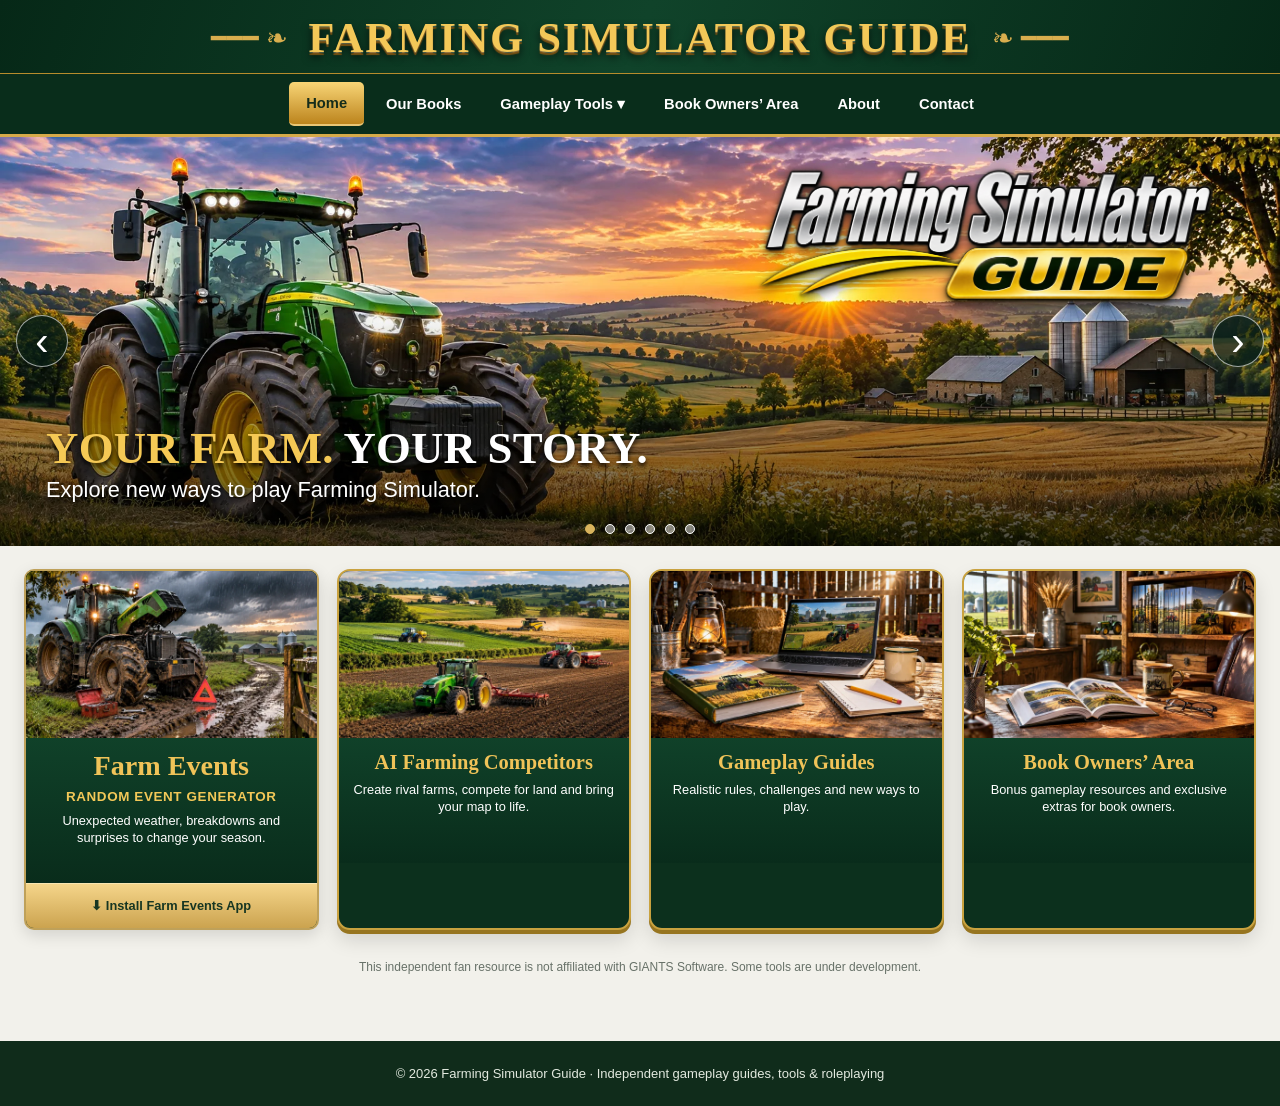
==== commit 02ee508f: "Add files via upload" ====
--- a/index.html
+++ b/index.html
@@ -1 +1,18 @@
-<!doctype html><html lang="en"><head><meta charset="utf-8"><meta name="viewport" content="width=device-width,initial-scale=1"><meta name="description" content="Farming Simulator Guide — gameplay tools, roleplaying guides and farming challenges."><title>Home | Farming Simulator Guide</title><link rel="stylesheet" href="style.css"><link rel="manifest" href="/manifest.webmanifest"><link rel="apple-touch-icon" href="/random-events/icons/icon-192.png"><meta name="theme-color" content="#062b1e"></head><body><header class="brand"><a href="index.html" aria-label="Farming Simulator Guide home"><span class="brand-line" aria-hidden="true">━━━ ❧</span><span class="brand-title">FARMING SIMULATOR GUIDE</span><span class="brand-line" aria-hidden="true">❧ ━━━</span></a></header><nav class="nav" aria-label="Main navigation"><a href="index.html">Home</a><a href="books.html">Our Books</a><div class="nav-menu"><button type="button" class="nav-toggle" aria-expanded="false">Gameplay Tools ▾</button><div class="nav-dropdown"><a href="random-events/index.html">Farm Events</a><a href="ai-competitors.html">AI Farming Competitors</a><a href="gameplay-guides.html">Gameplay Guides</a></div></div><a href="book-owners.html">Book Owners’ Area</a><a href="about.html">About</a><a href="contact.html">Contact</a></nav><section class="slider" id="home" aria-label="Farming scenes slideshow"><div class="slide active first-slide" aria-hidden="false"><img class="slide-photo" src="assets/first-banner-no-stripe.webp" alt="Green tractor and countryside at sunset"><img class="hero-logo-image" src="assets/farming-simulator-guide-logo.png" alt="Farming Simulator Guide"><div class="caption"><h1><em>YOUR FARM.</em> YOUR STORY.</h1><p>Explore new ways to play Farming Simulator.</p></div></div><div class="slide " aria-hidden="true"><img class="slide-photo" src="assets/events.webp" alt="Fields and countryside"><div class="caption"><h1><em>MAKE EVERY SEASON</em> DIFFERENT</h1><p>New challenges. New opportunities. Every year.</p></div></div><div class="slide " aria-hidden="true"><img class="slide-photo" src="assets/competitors.webp" alt="Working farm landscape"><div class="caption"><h1><em>YOUR NEIGHBOURS.</em> YOUR RIVALS.</h1><p>Bring competing farms and changing fortunes to life.</p></div></div><div class="slide " aria-hidden="true"><img class="slide-photo" src="assets/books.webp" alt="Farm scene"><div class="caption"><h1><em>EXPECT THE</em> UNEXPECTED</h1><p>Random events can change the course of your farm.</p></div></div><div class="slide " aria-hidden="true"><img class="slide-photo" src="assets/owners.webp" alt="Rural farm"><div class="caption"><h1><em>BUILD YOUR FARMING</em> LEGACY</h1><p>Start small. Make decisions. Shape your future.</p></div></div><div class="slide " aria-hidden="true"><img class="slide-photo" src="assets/sixth-banner-clean.webp" alt="Green tractor on rolling farmland at sunset"><div class="caption"><h1><em>EVERY FARM</em> HAS A STORY</h1><p>Create a farming experience that is uniquely yours.</p></div></div><button class="slide-arrow previous" aria-label="Previous banner">‹</button><button class="slide-arrow next" aria-label="Next banner">›</button><div class="dots" aria-label="Select banner"></div></section><main id="tools"><div class="intro"><h2>Bring Your Farm to Life</h2><p>Realistic challenges, rival farmers and new ideas for every Farming Simulator season.</p></div><div class="grid"><a class="tile" id="events" href="random-events/index.html"><div class="pic"><img src="assets/box-events.webp" alt="Lightning storm and dramatic weather" loading="lazy"></div><div class="tile-copy"><h3>Farm Events</h3><p>Unexpected weather, breakdowns and surprises to change your season.</p></div></a><a class="tile" id="competitors" href="ai-competitors.html"><div class="pic"><img src="assets/box-competitors.webp" alt="Neighbouring farms and agricultural machinery" loading="lazy"></div><div class="tile-copy"><h3>AI Farming Competitors</h3><p>Create rival farms, compete for land and bring your map to life.</p></div></a><a class="tile" id="guides" href="gameplay-guides.html"><div class="pic"><img src="assets/box-guides.webp" alt="Countryside farming scene" loading="lazy"></div><div class="tile-copy"><h3>Gameplay Guides</h3><p>Realistic rules, challenges and new ways to play.</p></div></a><a class="tile" id="owners" href="book-owners.html"><div class="pic"><img src="assets/box-owners.webp" alt="Farm countryside" loading="lazy"></div><div class="tile-copy"><h3>Book Owners’ Area</h3><p>Bonus gameplay resources and exclusive extras for book owners.</p></div></a></div><p class="note">This independent fan resource is not affiliated with GIANTS Software. Some tools are under development.</p></main><footer>© 2026 Farming Simulator Guide · Independent gameplay guides, tools &amp; roleplaying</footer><script src="slideshow.js" defer></script><script>document.querySelectorAll(".nav a").forEach(a=>{if(a.getAttribute("href")===location.pathname.split("/").pop()||(location.pathname.endsWith("/")&&a.getAttribute("href")==="index.html"))a.setAttribute("aria-current","page")})</script><script src="navigation.js" defer></script></body></html>
+<!doctype html><html lang="en"><head><meta charset="utf-8"><meta name="viewport" content="width=device-width,initial-scale=1"><meta name="description" content="Farming Simulator Guide — gameplay tools, roleplaying guides and farming challenges."><title>Home | Farming Simulator Guide</title><link rel="stylesheet" href="style.css"><link rel="manifest" href="/manifest.webmanifest"><link rel="apple-touch-icon" href="/random-events/icons/icon-192.png"><meta name="theme-color" content="#062b1e"></head><body><header class="brand"><a href="index.html" aria-label="Farming Simulator Guide home"><span class="brand-line" aria-hidden="true">━━━ ❧</span><span class="brand-title">FARMING SIMULATOR GUIDE</span><span class="brand-line" aria-hidden="true">❧ ━━━</span></a></header><nav class="nav" aria-label="Main navigation"><a href="index.html">Home</a><a href="books.html">Our Books</a><div class="nav-menu"><button type="button" class="nav-toggle" aria-expanded="false">Gameplay Tools ▾</button><div class="nav-dropdown"><a href="random-events/index.html">Farm Events</a><a href="ai-competitors.html">AI Farming Competitors</a><a href="gameplay-guides.html">Gameplay Guides</a></div></div><a href="book-owners.html">Book Owners’ Area</a><a href="about.html">About</a><a href="contact.html">Contact</a></nav><section class="slider" id="home" aria-label="Farming scenes slideshow"><div class="slide active first-slide" aria-hidden="false"><img class="slide-photo" src="assets/first-banner-no-stripe.webp" alt="Green tractor and countryside at sunset"><img class="hero-logo-image" src="assets/farming-simulator-guide-logo.png" alt="Farming Simulator Guide"><div class="caption"><h1><em>YOUR FARM.</em> YOUR STORY.</h1><p>Explore new ways to play Farming Simulator.</p></div></div><div class="slide " aria-hidden="true"><img class="slide-photo" src="assets/events.webp" alt="Fields and countryside"><div class="caption"><h1><em>MAKE EVERY SEASON</em> DIFFERENT</h1><p>New challenges. New opportunities. Every year.</p></div></div><div class="slide " aria-hidden="true"><img class="slide-photo" src="assets/competitors.webp" alt="Working farm landscape"><div class="caption"><h1><em>YOUR NEIGHBOURS.</em> YOUR RIVALS.</h1><p>Bring competing farms and changing fortunes to life.</p></div></div><div class="slide " aria-hidden="true"><img class="slide-photo" src="assets/books.webp" alt="Farm scene"><div class="caption"><h1><em>EXPECT THE</em> UNEXPECTED</h1><p>Random events can change the course of your farm.</p></div></div><div class="slide " aria-hidden="true"><img class="slide-photo" src="assets/owners.webp" alt="Rural farm"><div class="caption"><h1><em>BUILD YOUR FARMING</em> LEGACY</h1><p>Start small. Make decisions. Shape your future.</p></div></div><div class="slide " aria-hidden="true"><img class="slide-photo" src="assets/sixth-banner-clean.webp" alt="Green tractor on rolling farmland at sunset"><div class="caption"><h1><em>EVERY FARM</em> HAS A STORY</h1><p>Create a farming experience that is uniquely yours.</p></div></div><button class="slide-arrow previous" aria-label="Previous banner">‹</button><button class="slide-arrow next" aria-label="Next banner">›</button><div class="dots" aria-label="Select banner"></div></section><main id="tools"><div class="intro"><h2>Bring Your Farm to Life</h2><p>Realistic challenges, rival farmers and new ideas for every Farming Simulator season.</p></div><div class="grid"><div class="events-feature"><a class="tile" id="events" href="random-events/index.html"><div class="pic"><img src="assets/box-events.webp" alt="Lightning storm and dramatic weather" loading="lazy"></div><div class="tile-copy"><h3>Farm Events</h3><div class="event-generator-label">RANDOM EVENT GENERATOR</div><p>Unexpected weather, breakdowns and surprises to change your season.</p></div></a><div class="home-install" id="homeInstallArea"><button class="home-install-button" type="button" id="installFreeApp">⬇ Install Farm Events App</button></div></div><a class="tile" id="competitors" href="ai-competitors.html"><div class="pic"><img src="assets/box-competitors.webp" alt="Neighbouring farms and agricultural machinery" loading="lazy"></div><div class="tile-copy"><h3>AI Farming Competitors</h3><p>Create rival farms, compete for land and bring your map to life.</p></div></a><a class="tile" id="guides" href="gameplay-guides.html"><div class="pic"><img src="assets/box-guides.webp" alt="Countryside farming scene" loading="lazy"></div><div class="tile-copy"><h3>Gameplay Guides</h3><p>Realistic rules, challenges and new ways to play.</p></div></a><a class="tile" id="owners" href="book-owners.html"><div class="pic"><img src="assets/box-owners.webp" alt="Farm countryside" loading="lazy"></div><div class="tile-copy"><h3>Book Owners’ Area</h3><p>Bonus gameplay resources and exclusive extras for book owners.</p></div></a></div><div class="install-help" id="installHelp" role="dialog" aria-modal="true" aria-labelledby="installHelpTitle" hidden><div class="install-help-panel"><h2 id="installHelpTitle">Install Farm Events</h2><p id="installHelpMessage"></p><button type="button" id="installHelpClose">Close</button></div></div><p class="note">This independent fan resource is not affiliated with GIANTS Software. Some tools are under development.</p></main><footer>© 2026 Farming Simulator Guide · Independent gameplay guides, tools &amp; roleplaying</footer><script src="slideshow.js" defer></script><script>document.querySelectorAll(".nav a").forEach(a=>{if(a.getAttribute("href")===location.pathname.split("/").pop()||(location.pathname.endsWith("/")&&a.getAttribute("href")==="index.html"))a.setAttribute("aria-current","page")})</script><script src="navigation.js" defer></script><script id="install-app-script">(function(){
+let deferredPrompt=null;
+const area=document.getElementById('homeInstallArea'),button=document.getElementById('installFreeApp'),dialog=document.getElementById('installHelp'),message=document.getElementById('installHelpMessage'),close=document.getElementById('installHelpClose');
+const standalone=()=>window.matchMedia('(display-mode: standalone)').matches||navigator.standalone===true;
+if(standalone())area.hidden=true;
+window.addEventListener('beforeinstallprompt',event=>{event.preventDefault();deferredPrompt=event;});
+window.addEventListener('appinstalled',()=>{deferredPrompt=null;area.hidden=true;});
+function dismiss(){dialog.hidden=true;button.focus();}
+close.addEventListener('click',dismiss);dialog.addEventListener('click',e=>{if(e.target===dialog)dismiss()});document.addEventListener('keydown',e=>{if(e.key==='Escape'&&!dialog.hidden)dismiss()});
+button.addEventListener('click',async()=>{
+if(deferredPrompt){const prompt=deferredPrompt;deferredPrompt=null;try{await prompt.prompt();const result=await prompt.userChoice;if(result?.outcome==='accepted')area.hidden=true;}catch(e){console.warn('Install prompt unavailable',e)}return;}
+if(standalone())message.textContent='You are already using the installed app.';
+else if(/iphone|ipad|ipod/i.test(navigator.userAgent))message.textContent='In Safari, tap Share, then Add to Home Screen.';
+else if(/android/i.test(navigator.userAgent))message.textContent='In Chrome, tap the three-dot menu (⋮), then choose Install app or Add to Home screen.';
+else message.textContent='In Chrome or Edge, use the browser menu and choose Install Farm Events or Install app. The available option depends on your browser.';
+dialog.hidden=false;close.focus();
+});
+})();</script></body></html>
--- a/style.css
+++ b/style.css
@@ -86,3 +86,12 @@
 .info-panel .contact-note{font-size:13px;color:#d0d8cd}
 #contactStatus{margin-top:13px;font-size:14px;color:#e9c46e}
 @media(max-width:600px){.info-hero img{height:230px}.info-hero-title{left:18px}.info-page{padding:16px 12px 35px}}
+
+/* Farm Events card and install button */
+.events-feature{display:flex;flex-direction:column;gap:12px;min-width:0}.events-feature .tile{display:block;flex:0 0 auto}.events-feature .tile-copy h3{font-size:clamp(25px,2.2vw,33px);line-height:1.1}.event-generator-label{font:700 clamp(12px,1.05vw,16px) Arial,sans-serif;letter-spacing:.045em;color:#f3c858;margin:4px 0 8px}.events-feature .tile-copy{min-height:145px}.home-install{text-align:center}.home-install[hidden],.install-help[hidden]{display:none!important}.home-install-button{font-family:inherit;font-size:clamp(12px,1vw,15px);font-weight:750;color:#173622;background:linear-gradient(#f5d58a,#cba34f);border:1px solid #f9e5b1;border-radius:8px;padding:11px 12px;cursor:pointer;width:100%}.home-install-button:focus-visible,.install-help button:focus-visible{outline:3px solid #a77718;outline-offset:3px}.install-help{position:fixed;inset:0;z-index:10000;background:#000b;display:flex;justify-content:center;align-items:center;padding:18px}.install-help-panel{max-width:440px;width:100%;padding:22px;border-radius:14px;background:#082c20;border:2px solid #d7b56a;color:#f8f2dd;box-shadow:0 12px 40px #0008}.install-help-panel h2{color:#f5d58a;margin-top:0}.install-help-panel p{line-height:1.5}.install-help-panel button{background:#d7b56a;color:#102b20;border:0;border-radius:7px;padding:10px 22px;font-weight:700;cursor:pointer}@media(max-width:700px){.events-feature .tile-copy h3{font-size:26px}}
+
+/* Attach the install action to the Farm Events card as one continuous panel. */
+.events-feature{gap:0;border:2px solid #bfa15a;border-radius:10px;overflow:hidden;background:#092c1b;box-shadow:0 5px 16px #0002;align-self:start}
+.events-feature .tile{border:0;border-radius:0;box-shadow:none}
+.events-feature .home-install{margin:0;padding:0;border:0;line-height:0}
+.events-feature .home-install-button{display:block;width:100%;margin:0;border:0;border-top:1px solid #f9e5b1;border-radius:0;padding:14px 10px;line-height:1.3}
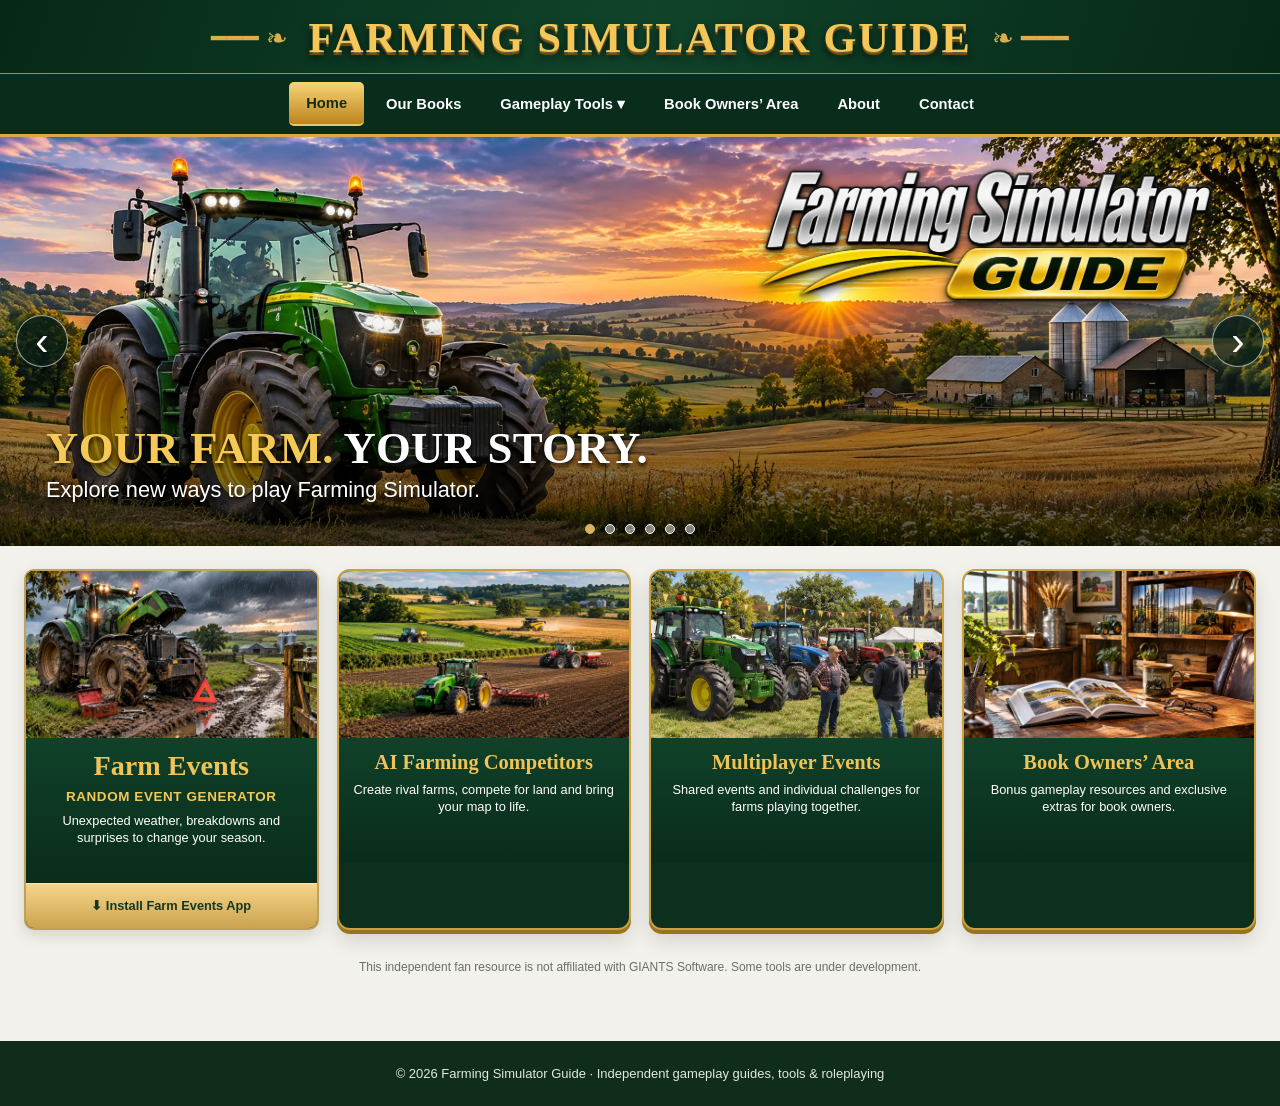
==== commit 9cfe968f: "Add files via upload" ====
--- a/index.html
+++ b/index.html
@@ -1,4 +1,4 @@
-<!doctype html><html lang="en"><head><meta charset="utf-8"><meta name="viewport" content="width=device-width,initial-scale=1"><meta name="description" content="Farming Simulator Guide — gameplay tools, roleplaying guides and farming challenges."><title>Home | Farming Simulator Guide</title><link rel="stylesheet" href="style.css"><link rel="manifest" href="/manifest.webmanifest"><link rel="apple-touch-icon" href="/random-events/icons/icon-192.png"><meta name="theme-color" content="#062b1e"></head><body><header class="brand"><a href="index.html" aria-label="Farming Simulator Guide home"><span class="brand-line" aria-hidden="true">━━━ ❧</span><span class="brand-title">FARMING SIMULATOR GUIDE</span><span class="brand-line" aria-hidden="true">❧ ━━━</span></a></header><nav class="nav" aria-label="Main navigation"><a href="index.html">Home</a><a href="books.html">Our Books</a><div class="nav-menu"><button type="button" class="nav-toggle" aria-expanded="false">Gameplay Tools ▾</button><div class="nav-dropdown"><a href="random-events/index.html">Farm Events</a><a href="ai-competitors.html">AI Farming Competitors</a><a href="gameplay-guides.html">Gameplay Guides</a></div></div><a href="book-owners.html">Book Owners’ Area</a><a href="about.html">About</a><a href="contact.html">Contact</a></nav><section class="slider" id="home" aria-label="Farming scenes slideshow"><div class="slide active first-slide" aria-hidden="false"><img class="slide-photo" src="assets/first-banner-no-stripe.webp" alt="Green tractor and countryside at sunset"><img class="hero-logo-image" src="assets/farming-simulator-guide-logo.png" alt="Farming Simulator Guide"><div class="caption"><h1><em>YOUR FARM.</em> YOUR STORY.</h1><p>Explore new ways to play Farming Simulator.</p></div></div><div class="slide " aria-hidden="true"><img class="slide-photo" src="assets/events.webp" alt="Fields and countryside"><div class="caption"><h1><em>MAKE EVERY SEASON</em> DIFFERENT</h1><p>New challenges. New opportunities. Every year.</p></div></div><div class="slide " aria-hidden="true"><img class="slide-photo" src="assets/competitors.webp" alt="Working farm landscape"><div class="caption"><h1><em>YOUR NEIGHBOURS.</em> YOUR RIVALS.</h1><p>Bring competing farms and changing fortunes to life.</p></div></div><div class="slide " aria-hidden="true"><img class="slide-photo" src="assets/books.webp" alt="Farm scene"><div class="caption"><h1><em>EXPECT THE</em> UNEXPECTED</h1><p>Random events can change the course of your farm.</p></div></div><div class="slide " aria-hidden="true"><img class="slide-photo" src="assets/owners.webp" alt="Rural farm"><div class="caption"><h1><em>BUILD YOUR FARMING</em> LEGACY</h1><p>Start small. Make decisions. Shape your future.</p></div></div><div class="slide " aria-hidden="true"><img class="slide-photo" src="assets/sixth-banner-clean.webp" alt="Green tractor on rolling farmland at sunset"><div class="caption"><h1><em>EVERY FARM</em> HAS A STORY</h1><p>Create a farming experience that is uniquely yours.</p></div></div><button class="slide-arrow previous" aria-label="Previous banner">‹</button><button class="slide-arrow next" aria-label="Next banner">›</button><div class="dots" aria-label="Select banner"></div></section><main id="tools"><div class="intro"><h2>Bring Your Farm to Life</h2><p>Realistic challenges, rival farmers and new ideas for every Farming Simulator season.</p></div><div class="grid"><div class="events-feature"><a class="tile" id="events" href="random-events/index.html"><div class="pic"><img src="assets/box-events.webp" alt="Lightning storm and dramatic weather" loading="lazy"></div><div class="tile-copy"><h3>Farm Events</h3><div class="event-generator-label">RANDOM EVENT GENERATOR</div><p>Unexpected weather, breakdowns and surprises to change your season.</p></div></a><div class="home-install" id="homeInstallArea"><button class="home-install-button" type="button" id="installFreeApp">⬇ Install Farm Events App</button></div></div><a class="tile" id="competitors" href="ai-competitors.html"><div class="pic"><img src="assets/box-competitors.webp" alt="Neighbouring farms and agricultural machinery" loading="lazy"></div><div class="tile-copy"><h3>AI Farming Competitors</h3><p>Create rival farms, compete for land and bring your map to life.</p></div></a><a class="tile" id="guides" href="gameplay-guides.html"><div class="pic"><img src="assets/box-guides.webp" alt="Countryside farming scene" loading="lazy"></div><div class="tile-copy"><h3>Gameplay Guides</h3><p>Realistic rules, challenges and new ways to play.</p></div></a><a class="tile" id="owners" href="book-owners.html"><div class="pic"><img src="assets/box-owners.webp" alt="Farm countryside" loading="lazy"></div><div class="tile-copy"><h3>Book Owners’ Area</h3><p>Bonus gameplay resources and exclusive extras for book owners.</p></div></a></div><div class="install-help" id="installHelp" role="dialog" aria-modal="true" aria-labelledby="installHelpTitle" hidden><div class="install-help-panel"><h2 id="installHelpTitle">Install Farm Events</h2><p id="installHelpMessage"></p><button type="button" id="installHelpClose">Close</button></div></div><p class="note">This independent fan resource is not affiliated with GIANTS Software. Some tools are under development.</p></main><footer>© 2026 Farming Simulator Guide · Independent gameplay guides, tools &amp; roleplaying</footer><script src="slideshow.js" defer></script><script>document.querySelectorAll(".nav a").forEach(a=>{if(a.getAttribute("href")===location.pathname.split("/").pop()||(location.pathname.endsWith("/")&&a.getAttribute("href")==="index.html"))a.setAttribute("aria-current","page")})</script><script src="navigation.js" defer></script><script id="install-app-script">(function(){
+<!doctype html><html lang="en"><head><meta charset="utf-8"><meta name="viewport" content="width=device-width,initial-scale=1"><meta name="description" content="Farming Simulator Guide — gameplay tools, roleplaying guides and farming challenges."><title>Home | Farming Simulator Guide</title><link rel="stylesheet" href="style.css"><link rel="manifest" href="/manifest.webmanifest"><link rel="apple-touch-icon" href="/random-events/icons/icon-192.png"><meta name="theme-color" content="#062b1e"></head><body><header class="brand"><a href="index.html" aria-label="Farming Simulator Guide home"><span class="brand-line" aria-hidden="true">━━━ ❧</span><span class="brand-title">FARMING SIMULATOR GUIDE</span><span class="brand-line" aria-hidden="true">❧ ━━━</span></a></header><nav class="nav" aria-label="Main navigation"><a href="index.html">Home</a><a href="books.html">Our Books</a><div class="nav-menu"><button type="button" class="nav-toggle" aria-expanded="false">Gameplay Tools ▾</button><div class="nav-dropdown"><a href="random-events/index.html">Farm Events</a><a href="ai-competitors.html">AI Farming Competitors</a><a href="multiplayer-events.html">Multiplayer Events</a></div></div><a href="book-owners.html">Book Owners’ Area</a><a href="about.html">About</a><a href="contact.html">Contact</a></nav><section class="slider" id="home" aria-label="Farming scenes slideshow"><div class="slide active first-slide" aria-hidden="false"><img class="slide-photo" src="assets/first-banner-no-stripe.webp" alt="Green tractor and countryside at sunset"><img class="hero-logo-image" src="assets/farming-simulator-guide-logo.png" alt="Farming Simulator Guide"><div class="caption"><h1><em>YOUR FARM.</em> YOUR STORY.</h1><p>Explore new ways to play Farming Simulator.</p></div></div><div class="slide " aria-hidden="true"><img class="slide-photo" src="assets/events.webp" alt="Fields and countryside"><div class="caption"><h1><em>MAKE EVERY SEASON</em> DIFFERENT</h1><p>New challenges. New opportunities. Every year.</p></div></div><div class="slide " aria-hidden="true"><img class="slide-photo" src="assets/competitors.webp" alt="Working farm landscape"><div class="caption"><h1><em>YOUR NEIGHBOURS.</em> YOUR RIVALS.</h1><p>Bring competing farms and changing fortunes to life.</p></div></div><div class="slide " aria-hidden="true"><img class="slide-photo" src="assets/books.webp" alt="Farm scene"><div class="caption"><h1><em>EXPECT THE</em> UNEXPECTED</h1><p>Random events can change the course of your farm.</p></div></div><div class="slide " aria-hidden="true"><img class="slide-photo" src="assets/owners.webp" alt="Rural farm"><div class="caption"><h1><em>BUILD YOUR FARMING</em> LEGACY</h1><p>Start small. Make decisions. Shape your future.</p></div></div><div class="slide " aria-hidden="true"><img class="slide-photo" src="assets/sixth-banner-clean.webp" alt="Green tractor on rolling farmland at sunset"><div class="caption"><h1><em>EVERY FARM</em> HAS A STORY</h1><p>Create a farming experience that is uniquely yours.</p></div></div><button class="slide-arrow previous" aria-label="Previous banner">‹</button><button class="slide-arrow next" aria-label="Next banner">›</button><div class="dots" aria-label="Select banner"></div></section><main id="tools"><div class="intro"><h2>Bring Your Farm to Life</h2><p>Realistic challenges, rival farmers and new ideas for every Farming Simulator season.</p></div><div class="grid"><div class="events-feature"><a class="tile" id="events" href="random-events/index.html"><div class="pic"><img src="assets/box-events.webp" alt="Lightning storm and dramatic weather" loading="lazy"></div><div class="tile-copy"><h3>Farm Events</h3><div class="event-generator-label">RANDOM EVENT GENERATOR</div><p>Unexpected weather, breakdowns and surprises to change your season.</p></div></a><div class="home-install" id="homeInstallArea"><button class="home-install-button" type="button" id="installFreeApp">⬇ Install Farm Events App</button></div></div><a class="tile" id="competitors" href="ai-competitors.html"><div class="pic"><img src="assets/box-competitors.webp" alt="Neighbouring farms and agricultural machinery" loading="lazy"></div><div class="tile-copy"><h3>AI Farming Competitors</h3><p>Create rival farms, compete for land and bring your map to life.</p></div></a><a class="tile" id="guides" href="multiplayer-events.html"><div class="pic"><img src="assets/box-guides.webp" alt="Countryside farming scene" loading="lazy"></div><div class="tile-copy"><h3>Multiplayer Events</h3><p>Shared events and individual challenges for farms playing together.</p></div></a><a class="tile" id="owners" href="book-owners.html"><div class="pic"><img src="assets/box-owners.webp" alt="Farm countryside" loading="lazy"></div><div class="tile-copy"><h3>Book Owners’ Area</h3><p>Bonus gameplay resources and exclusive extras for book owners.</p></div></a></div><div class="install-help" id="installHelp" role="dialog" aria-modal="true" aria-labelledby="installHelpTitle" hidden><div class="install-help-panel"><h2 id="installHelpTitle">Install Farm Events</h2><p id="installHelpMessage"></p><button type="button" id="installHelpClose">Close</button></div></div><p class="note">This independent fan resource is not affiliated with GIANTS Software. Some tools are under development.</p></main><footer>© 2026 Farming Simulator Guide · Independent gameplay guides, tools &amp; roleplaying</footer><script src="slideshow.js" defer></script><script>document.querySelectorAll(".nav a").forEach(a=>{if(a.getAttribute("href")===location.pathname.split("/").pop()||(location.pathname.endsWith("/")&&a.getAttribute("href")==="index.html"))a.setAttribute("aria-current","page")})</script><script src="navigation.js" defer></script><script id="install-app-script">(function(){
 let deferredPrompt=null;
 const area=document.getElementById('homeInstallArea'),button=document.getElementById('installFreeApp'),dialog=document.getElementById('installHelp'),message=document.getElementById('installHelpMessage'),close=document.getElementById('installHelpClose');
 const standalone=()=>window.matchMedia('(display-mode: standalone)').matches||navigator.standalone===true;
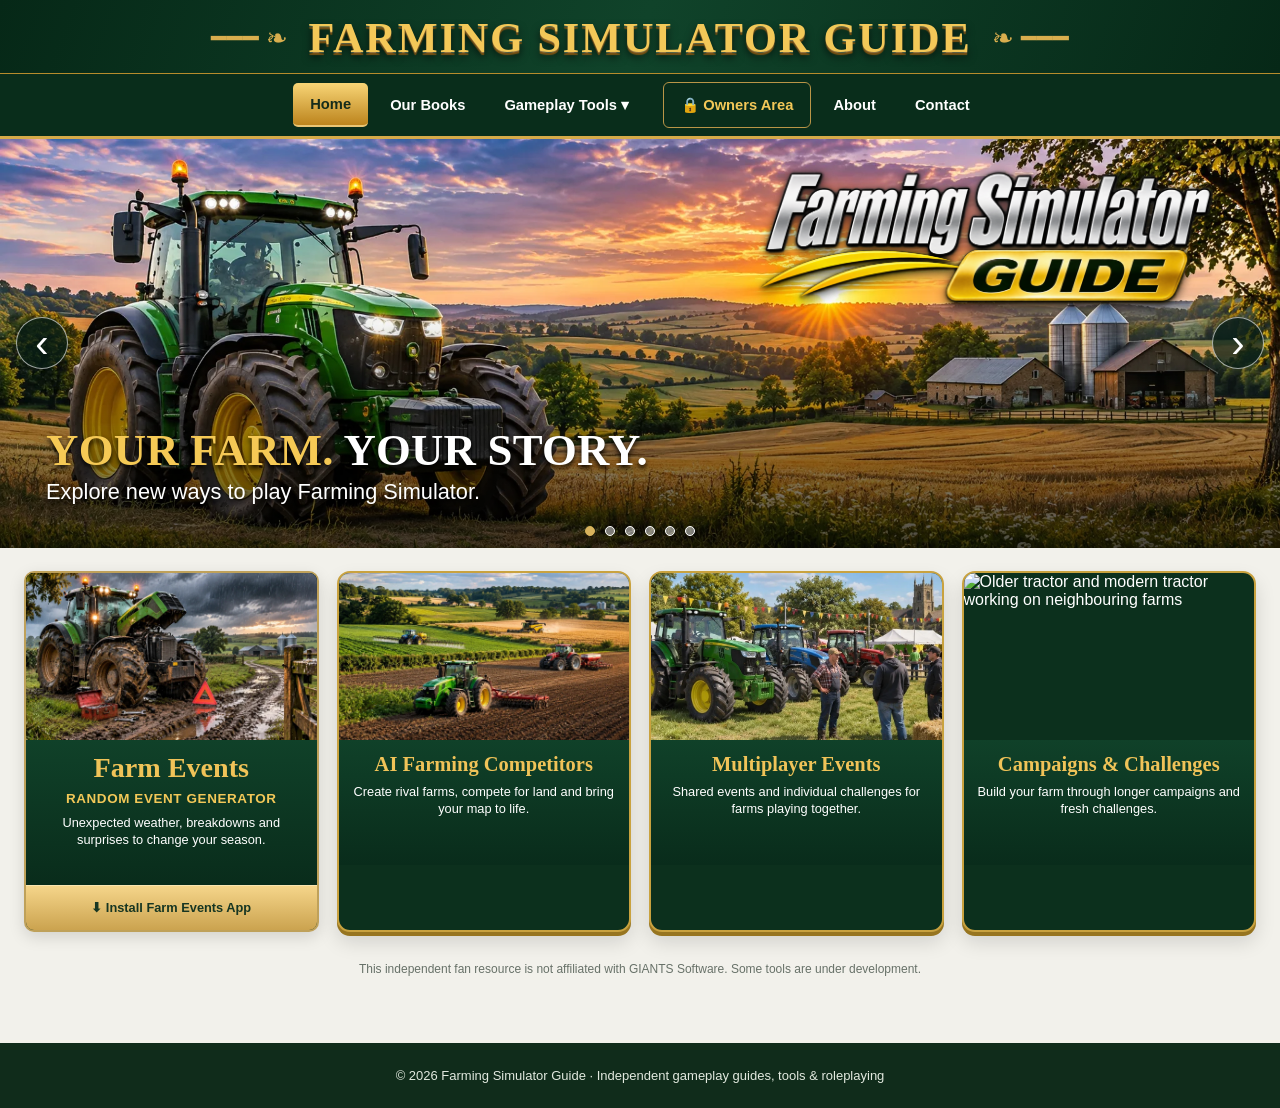
==== commit e9cae59c: "Add files via upload" ====
--- a/index.html
+++ b/index.html
@@ -1,4 +1,4 @@
-<!doctype html><html lang="en"><head><meta charset="utf-8"><meta name="viewport" content="width=device-width,initial-scale=1"><meta name="description" content="Farming Simulator Guide — gameplay tools, roleplaying guides and farming challenges."><title>Home | Farming Simulator Guide</title><link rel="stylesheet" href="style.css"><link rel="manifest" href="/manifest.webmanifest"><link rel="apple-touch-icon" href="/random-events/icons/icon-192.png"><meta name="theme-color" content="#062b1e"></head><body><header class="brand"><a href="index.html" aria-label="Farming Simulator Guide home"><span class="brand-line" aria-hidden="true">━━━ ❧</span><span class="brand-title">FARMING SIMULATOR GUIDE</span><span class="brand-line" aria-hidden="true">❧ ━━━</span></a></header><nav class="nav" aria-label="Main navigation"><a href="index.html">Home</a><a href="books.html">Our Books</a><div class="nav-menu"><button type="button" class="nav-toggle" aria-expanded="false">Gameplay Tools ▾</button><div class="nav-dropdown"><a href="random-events/index.html">Farm Events</a><a href="ai-competitors.html">AI Farming Competitors</a><a href="multiplayer-events.html">Multiplayer Events</a></div></div><a href="book-owners.html">Book Owners’ Area</a><a href="about.html">About</a><a href="contact.html">Contact</a></nav><section class="slider" id="home" aria-label="Farming scenes slideshow"><div class="slide active first-slide" aria-hidden="false"><img class="slide-photo" src="assets/first-banner-no-stripe.webp" alt="Green tractor and countryside at sunset"><img class="hero-logo-image" src="assets/farming-simulator-guide-logo.png" alt="Farming Simulator Guide"><div class="caption"><h1><em>YOUR FARM.</em> YOUR STORY.</h1><p>Explore new ways to play Farming Simulator.</p></div></div><div class="slide " aria-hidden="true"><img class="slide-photo" src="assets/events.webp" alt="Fields and countryside"><div class="caption"><h1><em>MAKE EVERY SEASON</em> DIFFERENT</h1><p>New challenges. New opportunities. Every year.</p></div></div><div class="slide " aria-hidden="true"><img class="slide-photo" src="assets/competitors.webp" alt="Working farm landscape"><div class="caption"><h1><em>YOUR NEIGHBOURS.</em> YOUR RIVALS.</h1><p>Bring competing farms and changing fortunes to life.</p></div></div><div class="slide " aria-hidden="true"><img class="slide-photo" src="assets/books.webp" alt="Farm scene"><div class="caption"><h1><em>EXPECT THE</em> UNEXPECTED</h1><p>Random events can change the course of your farm.</p></div></div><div class="slide " aria-hidden="true"><img class="slide-photo" src="assets/owners.webp" alt="Rural farm"><div class="caption"><h1><em>BUILD YOUR FARMING</em> LEGACY</h1><p>Start small. Make decisions. Shape your future.</p></div></div><div class="slide " aria-hidden="true"><img class="slide-photo" src="assets/sixth-banner-clean.webp" alt="Green tractor on rolling farmland at sunset"><div class="caption"><h1><em>EVERY FARM</em> HAS A STORY</h1><p>Create a farming experience that is uniquely yours.</p></div></div><button class="slide-arrow previous" aria-label="Previous banner">‹</button><button class="slide-arrow next" aria-label="Next banner">›</button><div class="dots" aria-label="Select banner"></div></section><main id="tools"><div class="intro"><h2>Bring Your Farm to Life</h2><p>Realistic challenges, rival farmers and new ideas for every Farming Simulator season.</p></div><div class="grid"><div class="events-feature"><a class="tile" id="events" href="random-events/index.html"><div class="pic"><img src="assets/box-events.webp" alt="Lightning storm and dramatic weather" loading="lazy"></div><div class="tile-copy"><h3>Farm Events</h3><div class="event-generator-label">RANDOM EVENT GENERATOR</div><p>Unexpected weather, breakdowns and surprises to change your season.</p></div></a><div class="home-install" id="homeInstallArea"><button class="home-install-button" type="button" id="installFreeApp">⬇ Install Farm Events App</button></div></div><a class="tile" id="competitors" href="ai-competitors.html"><div class="pic"><img src="assets/box-competitors.webp" alt="Neighbouring farms and agricultural machinery" loading="lazy"></div><div class="tile-copy"><h3>AI Farming Competitors</h3><p>Create rival farms, compete for land and bring your map to life.</p></div></a><a class="tile" id="guides" href="multiplayer-events.html"><div class="pic"><img src="assets/box-guides.webp" alt="Countryside farming scene" loading="lazy"></div><div class="tile-copy"><h3>Multiplayer Events</h3><p>Shared events and individual challenges for farms playing together.</p></div></a><a class="tile" id="owners" href="book-owners.html"><div class="pic"><img src="assets/box-owners.webp" alt="Farm countryside" loading="lazy"></div><div class="tile-copy"><h3>Book Owners’ Area</h3><p>Bonus gameplay resources and exclusive extras for book owners.</p></div></a></div><div class="install-help" id="installHelp" role="dialog" aria-modal="true" aria-labelledby="installHelpTitle" hidden><div class="install-help-panel"><h2 id="installHelpTitle">Install Farm Events</h2><p id="installHelpMessage"></p><button type="button" id="installHelpClose">Close</button></div></div><p class="note">This independent fan resource is not affiliated with GIANTS Software. Some tools are under development.</p></main><footer>© 2026 Farming Simulator Guide · Independent gameplay guides, tools &amp; roleplaying</footer><script src="slideshow.js" defer></script><script>document.querySelectorAll(".nav a").forEach(a=>{if(a.getAttribute("href")===location.pathname.split("/").pop()||(location.pathname.endsWith("/")&&a.getAttribute("href")==="index.html"))a.setAttribute("aria-current","page")})</script><script src="navigation.js" defer></script><script id="install-app-script">(function(){
+<!doctype html><html lang="en"><head><meta charset="utf-8"><meta name="viewport" content="width=device-width,initial-scale=1"><meta name="description" content="Farming Simulator Guide — gameplay tools, roleplaying guides and farming challenges."><title>Home | Farming Simulator Guide</title><link rel="stylesheet" href="style.css"><link rel="manifest" href="/manifest.webmanifest"><link rel="apple-touch-icon" href="/random-events/icons/icon-192.png"><meta name="theme-color" content="#062b1e"></head><body><header class="brand"><a href="index.html" aria-label="Farming Simulator Guide home"><span class="brand-line" aria-hidden="true">━━━ ❧</span><span class="brand-title">FARMING SIMULATOR GUIDE</span><span class="brand-line" aria-hidden="true">❧ ━━━</span></a></header><nav class="nav" aria-label="Main navigation"><a href="index.html">Home</a><a href="books.html">Our Books</a><div class="nav-menu"><button type="button" class="nav-toggle" aria-expanded="false">Gameplay Tools ▾</button><div class="nav-dropdown"><a href="farm-events-access.html">Farm Events</a><a href="ai-competitors.html">AI Farming Competitors</a><a href="multiplayer-events.html">Multiplayer Events</a></div></div><a href="book-owners.html" class="owners-nav-link">🔒 Owners Area</a><a href="about.html">About</a><a href="contact.html">Contact</a></nav><section class="slider" id="home" aria-label="Farming scenes slideshow"><div class="slide active first-slide" aria-hidden="false"><img class="slide-photo" src="assets/first-banner-no-stripe.webp" alt="Green tractor and countryside at sunset"><img class="hero-logo-image" src="assets/farming-simulator-guide-logo.png" alt="Farming Simulator Guide"><div class="caption"><h1><em>YOUR FARM.</em> YOUR STORY.</h1><p>Explore new ways to play Farming Simulator.</p></div></div><div class="slide " aria-hidden="true"><img class="slide-photo" src="assets/events.webp" alt="Fields and countryside"><div class="caption"><h1><em>MAKE EVERY SEASON</em> DIFFERENT</h1><p>New challenges. New opportunities. Every year.</p></div></div><div class="slide " aria-hidden="true"><img class="slide-photo" src="assets/competitors.webp" alt="Working farm landscape"><div class="caption"><h1><em>YOUR NEIGHBOURS.</em> YOUR RIVALS.</h1><p>Bring competing farms and changing fortunes to life.</p></div></div><div class="slide " aria-hidden="true"><img class="slide-photo" src="assets/books.webp" alt="Farm scene"><div class="caption"><h1><em>EXPECT THE</em> UNEXPECTED</h1><p>Random events can change the course of your farm.</p></div></div><div class="slide " aria-hidden="true"><img class="slide-photo" src="assets/owners.webp" alt="Rural farm"><div class="caption"><h1><em>BUILD YOUR FARMING</em> LEGACY</h1><p>Start small. Make decisions. Shape your future.</p></div></div><div class="slide " aria-hidden="true"><img class="slide-photo" src="assets/sixth-banner-clean.webp" alt="Green tractor on rolling farmland at sunset"><div class="caption"><h1><em>EVERY FARM</em> HAS A STORY</h1><p>Create a farming experience that is uniquely yours.</p></div></div><button class="slide-arrow previous" aria-label="Previous banner">‹</button><button class="slide-arrow next" aria-label="Next banner">›</button><div class="dots" aria-label="Select banner"></div></section><main id="tools"><div class="intro"><h2>Bring Your Farm to Life</h2><p>Realistic challenges, rival farmers and new ideas for every Farming Simulator season.</p></div><div class="grid"><div class="events-feature"><a class="tile" id="events" href="farm-events-access.html"><div class="pic"><img src="assets/box-events.webp" alt="Lightning storm and dramatic weather" loading="lazy"></div><div class="tile-copy"><h3>Farm Events</h3><div class="event-generator-label">RANDOM EVENT GENERATOR</div><p>Unexpected weather, breakdowns and surprises to change your season.</p></div></a><div class="home-install" id="homeInstallArea"><button class="home-install-button" type="button" id="installFreeApp">⬇ Install Farm Events App</button></div></div><a class="tile" id="competitors" href="ai-competitors.html"><div class="pic"><img src="assets/box-competitors.webp" alt="Neighbouring farms and agricultural machinery" loading="lazy"></div><div class="tile-copy"><h3>AI Farming Competitors</h3><p>Create rival farms, compete for land and bring your map to life.</p></div></a><a class="tile" id="guides" href="multiplayer-events.html"><div class="pic"><img src="assets/box-guides.webp" alt="Countryside farming scene" loading="lazy"></div><div class="tile-copy"><h3>Multiplayer Events</h3><p>Shared events and individual challenges for farms playing together.</p></div></a><a class="tile" id="campaigns" href="campaigns.html"><div class="pic"><img src="assets/box-campaigns.webp" alt="Older tractor and modern tractor working on neighbouring farms" loading="lazy"></div><div class="tile-copy"><h3>Campaigns &amp; Challenges</h3><p>Build your farm through longer campaigns and fresh challenges.</p></div></a></div><div class="install-help" id="installHelp" role="dialog" aria-modal="true" aria-labelledby="installHelpTitle" hidden><div class="install-help-panel"><h2 id="installHelpTitle">Install Farm Events</h2><p id="installHelpMessage"></p><button type="button" id="installHelpClose">Close</button></div></div><p class="note">This independent fan resource is not affiliated with GIANTS Software. Some tools are under development.</p></main><footer>© 2026 Farming Simulator Guide · Independent gameplay guides, tools &amp; roleplaying</footer><script src="slideshow.js" defer></script><script>document.querySelectorAll(".nav a").forEach(a=>{if(a.getAttribute("href")===location.pathname.split("/").pop()||(location.pathname.endsWith("/")&&a.getAttribute("href")==="index.html"))a.setAttribute("aria-current","page")})</script><script src="navigation.js" defer></script><script id="install-app-script">(function(){
 let deferredPrompt=null;
 const area=document.getElementById('homeInstallArea'),button=document.getElementById('installFreeApp'),dialog=document.getElementById('installHelp'),message=document.getElementById('installHelpMessage'),close=document.getElementById('installHelpClose');
 const standalone=()=>window.matchMedia('(display-mode: standalone)').matches||navigator.standalone===true;
--- a/style.css
+++ b/style.css
@@ -95,3 +95,7 @@
 .events-feature .tile{border:0;border-radius:0;box-shadow:none}
 .events-feature .home-install{margin:0;padding:0;border:0;line-height:0}
 .events-feature .home-install-button{display:block;width:100%;margin:0;border:0;border-top:1px solid #f9e5b1;border-radius:0;padding:14px 10px;line-height:1.3}
+
+/* Owners Area remains accessible in the top navigation, not a homepage tile. */
+.nav .owners-nav-link{color:#f3c858;border:1px solid #b99547;border-radius:6px;margin-left:12px}
+@media(max-width:700px){.nav .owners-nav-link{margin-left:0}}
